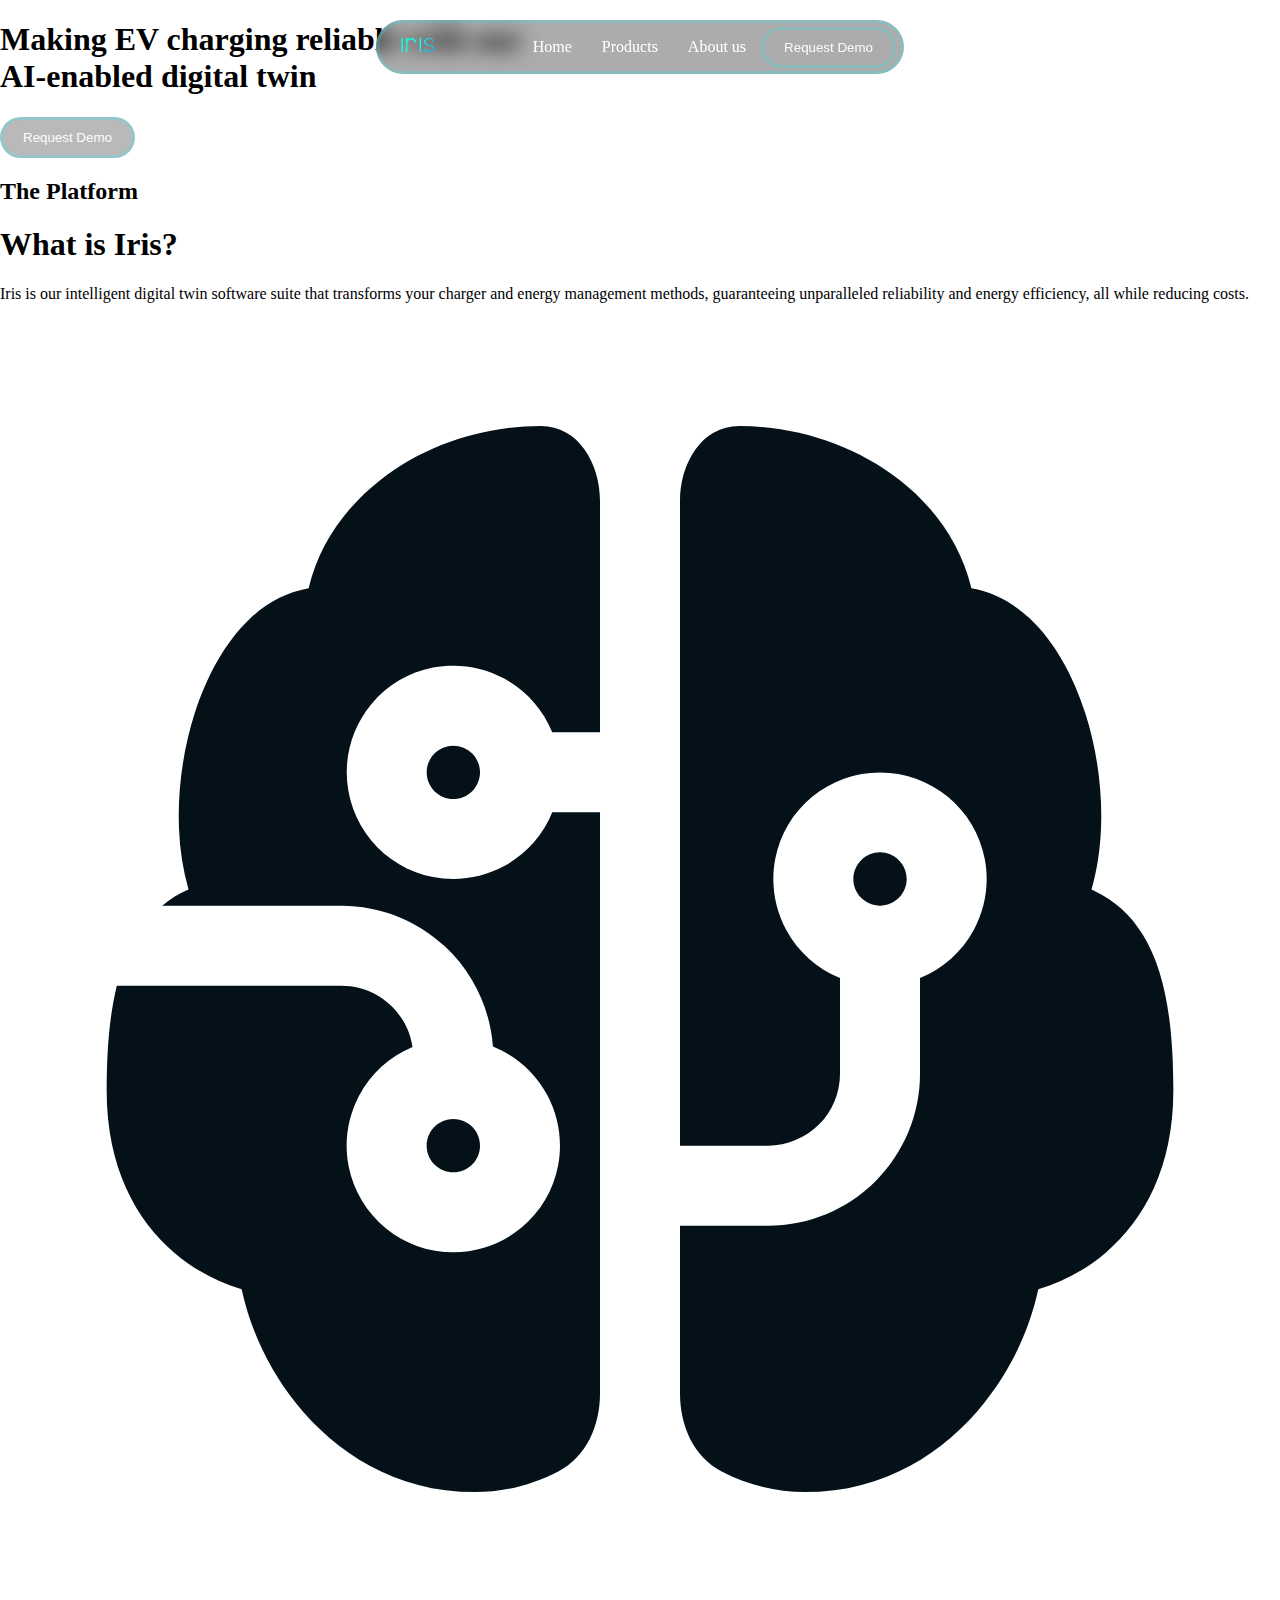
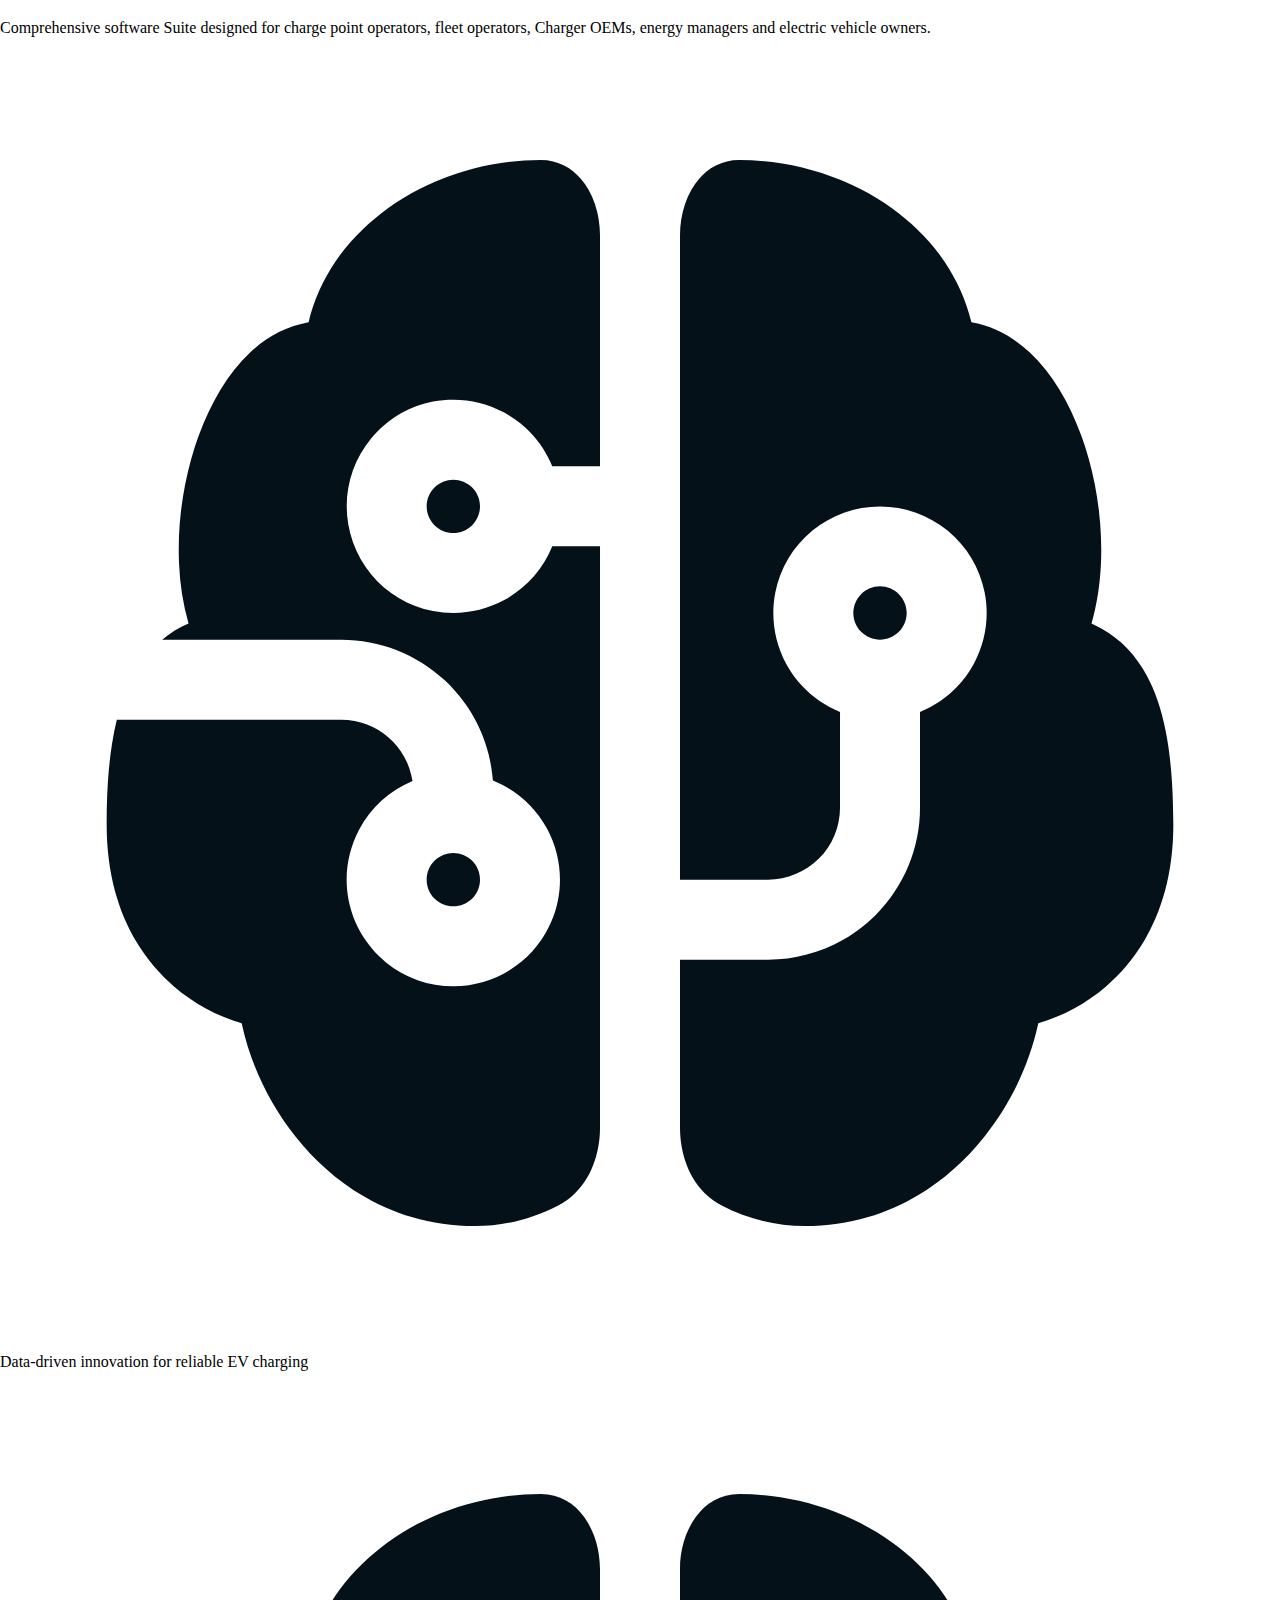
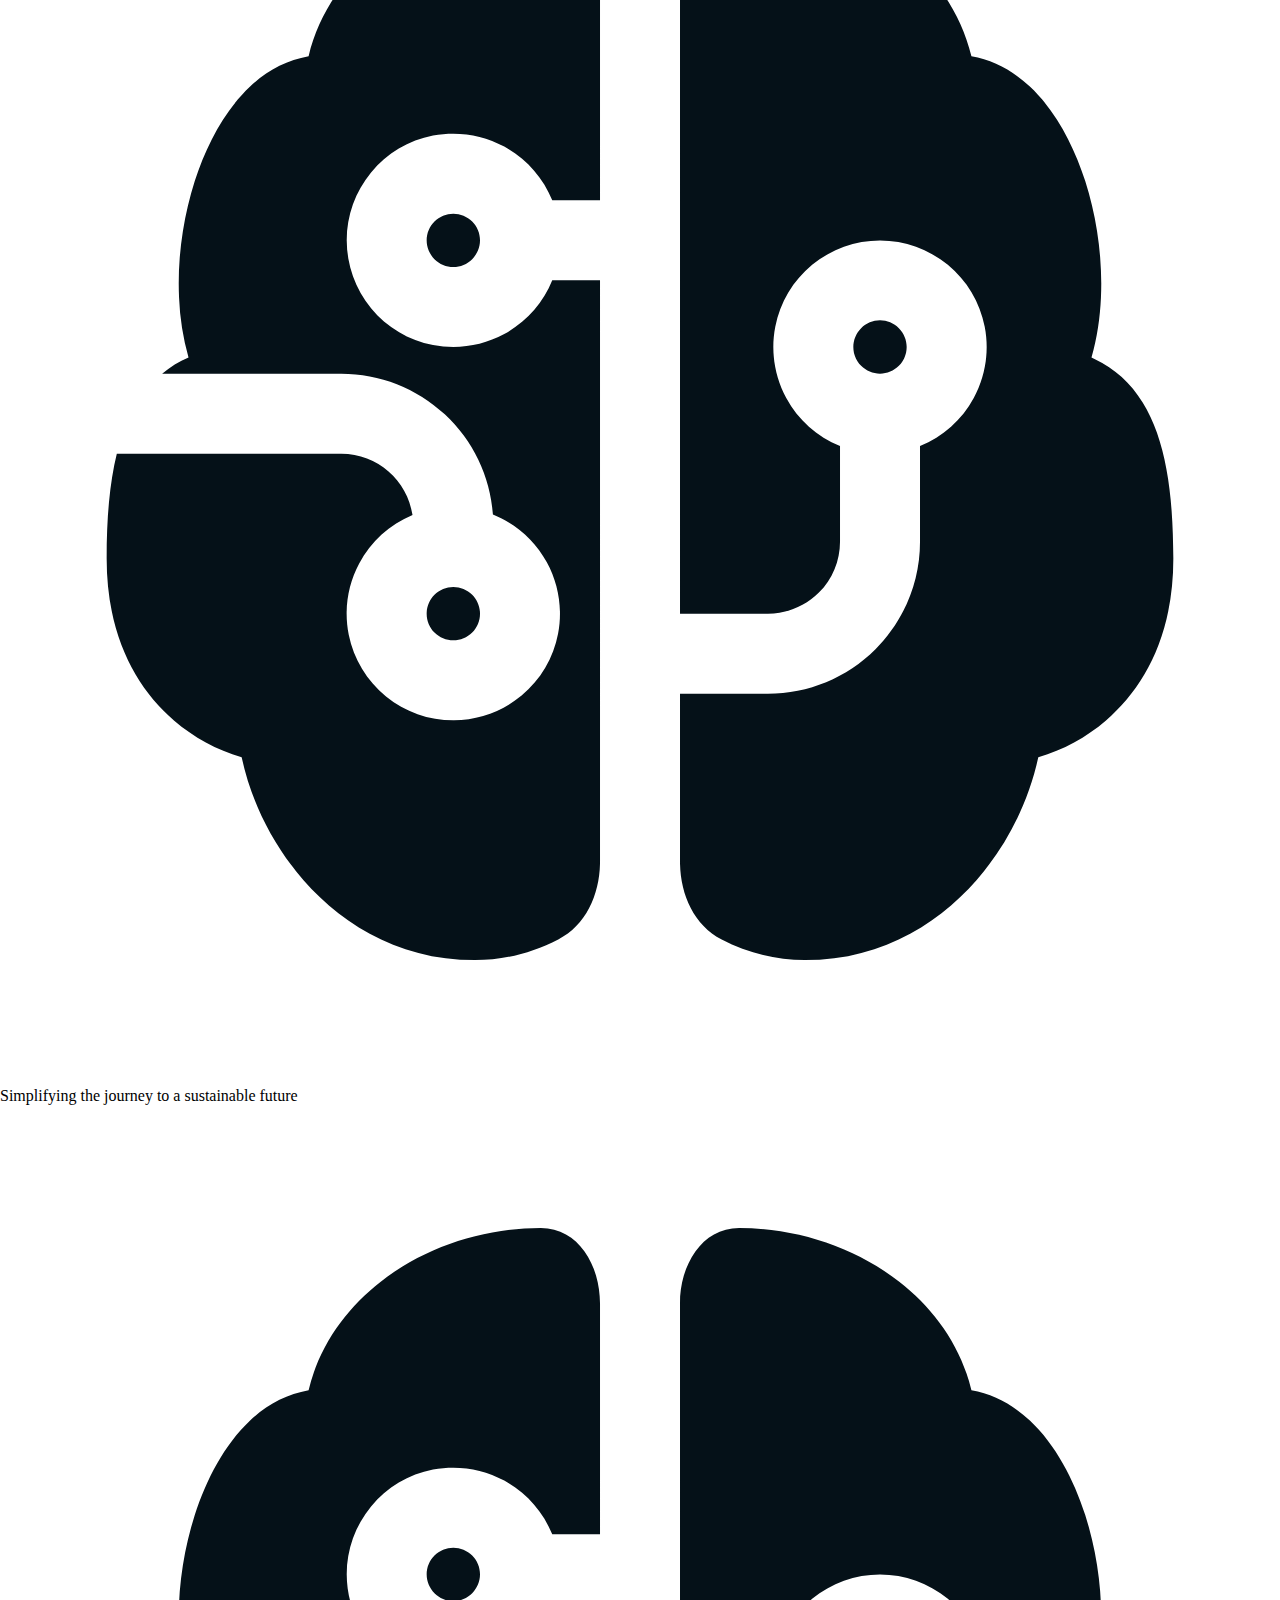
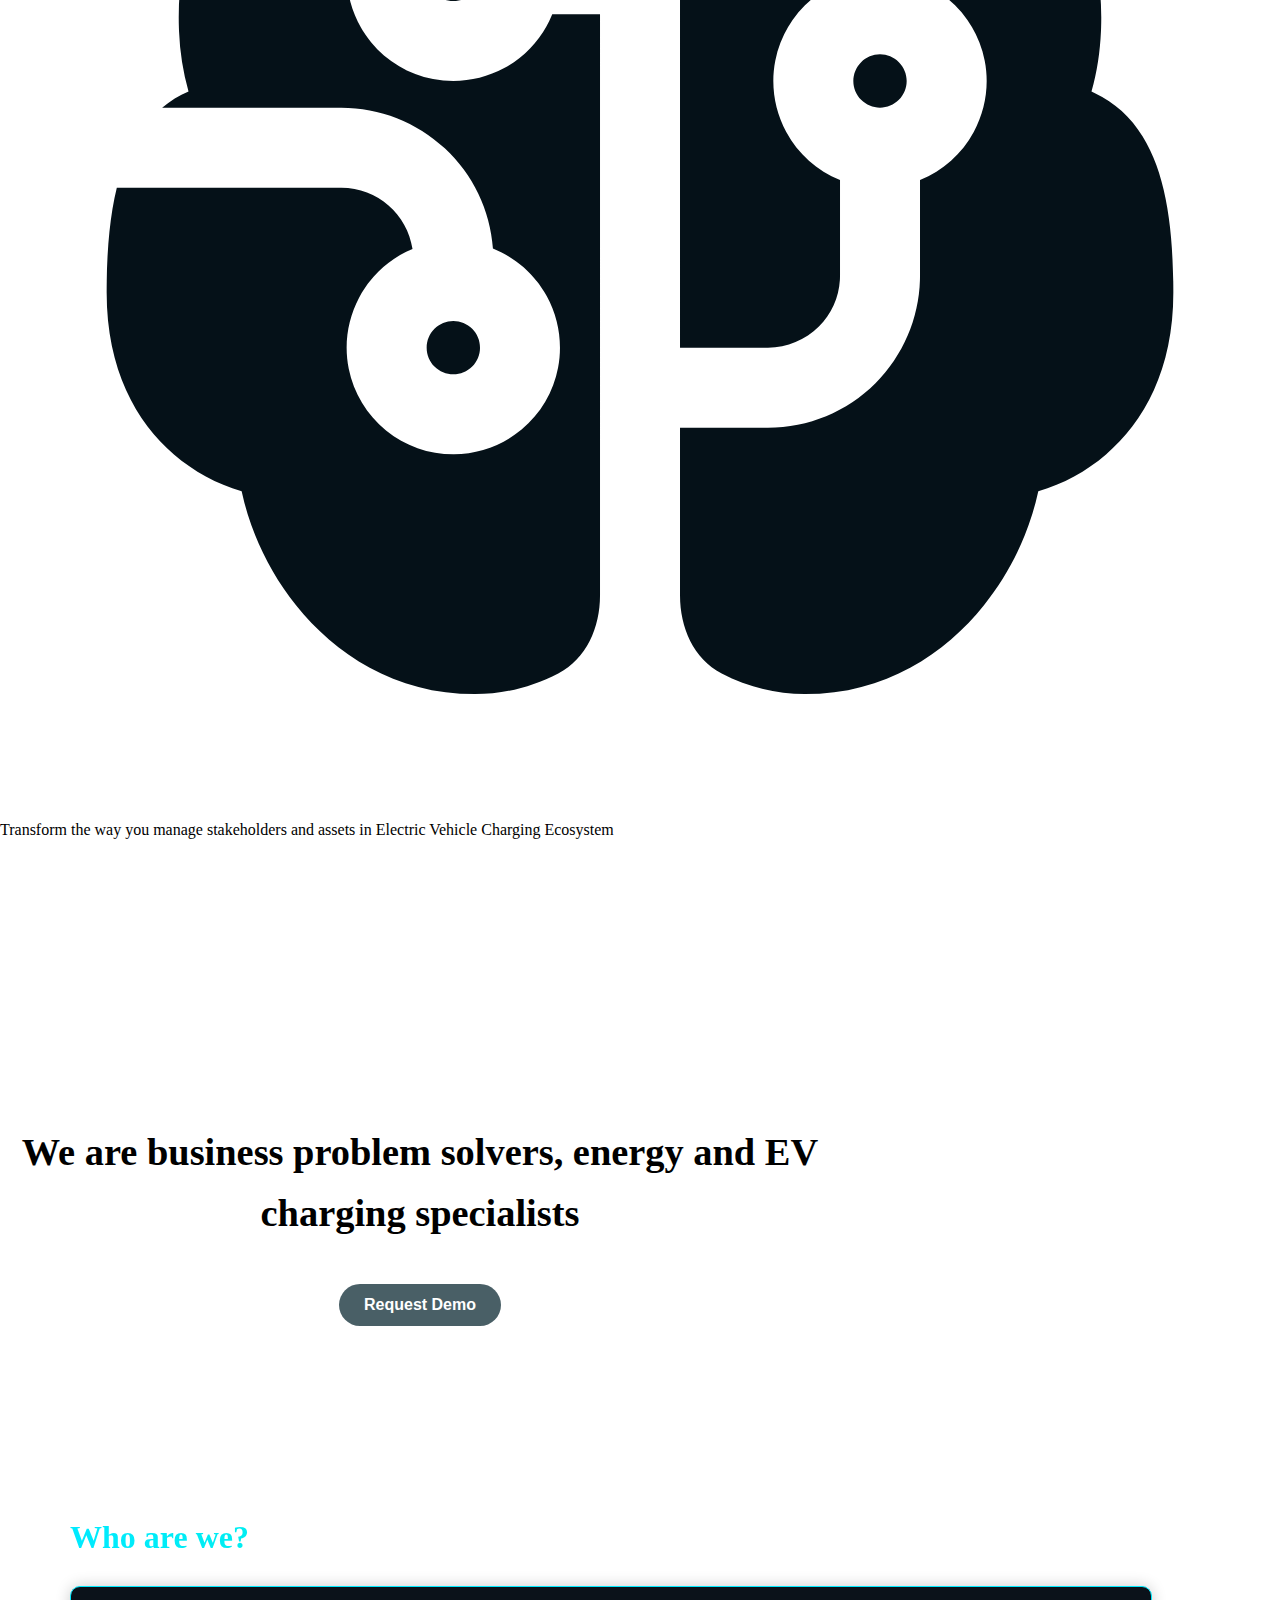
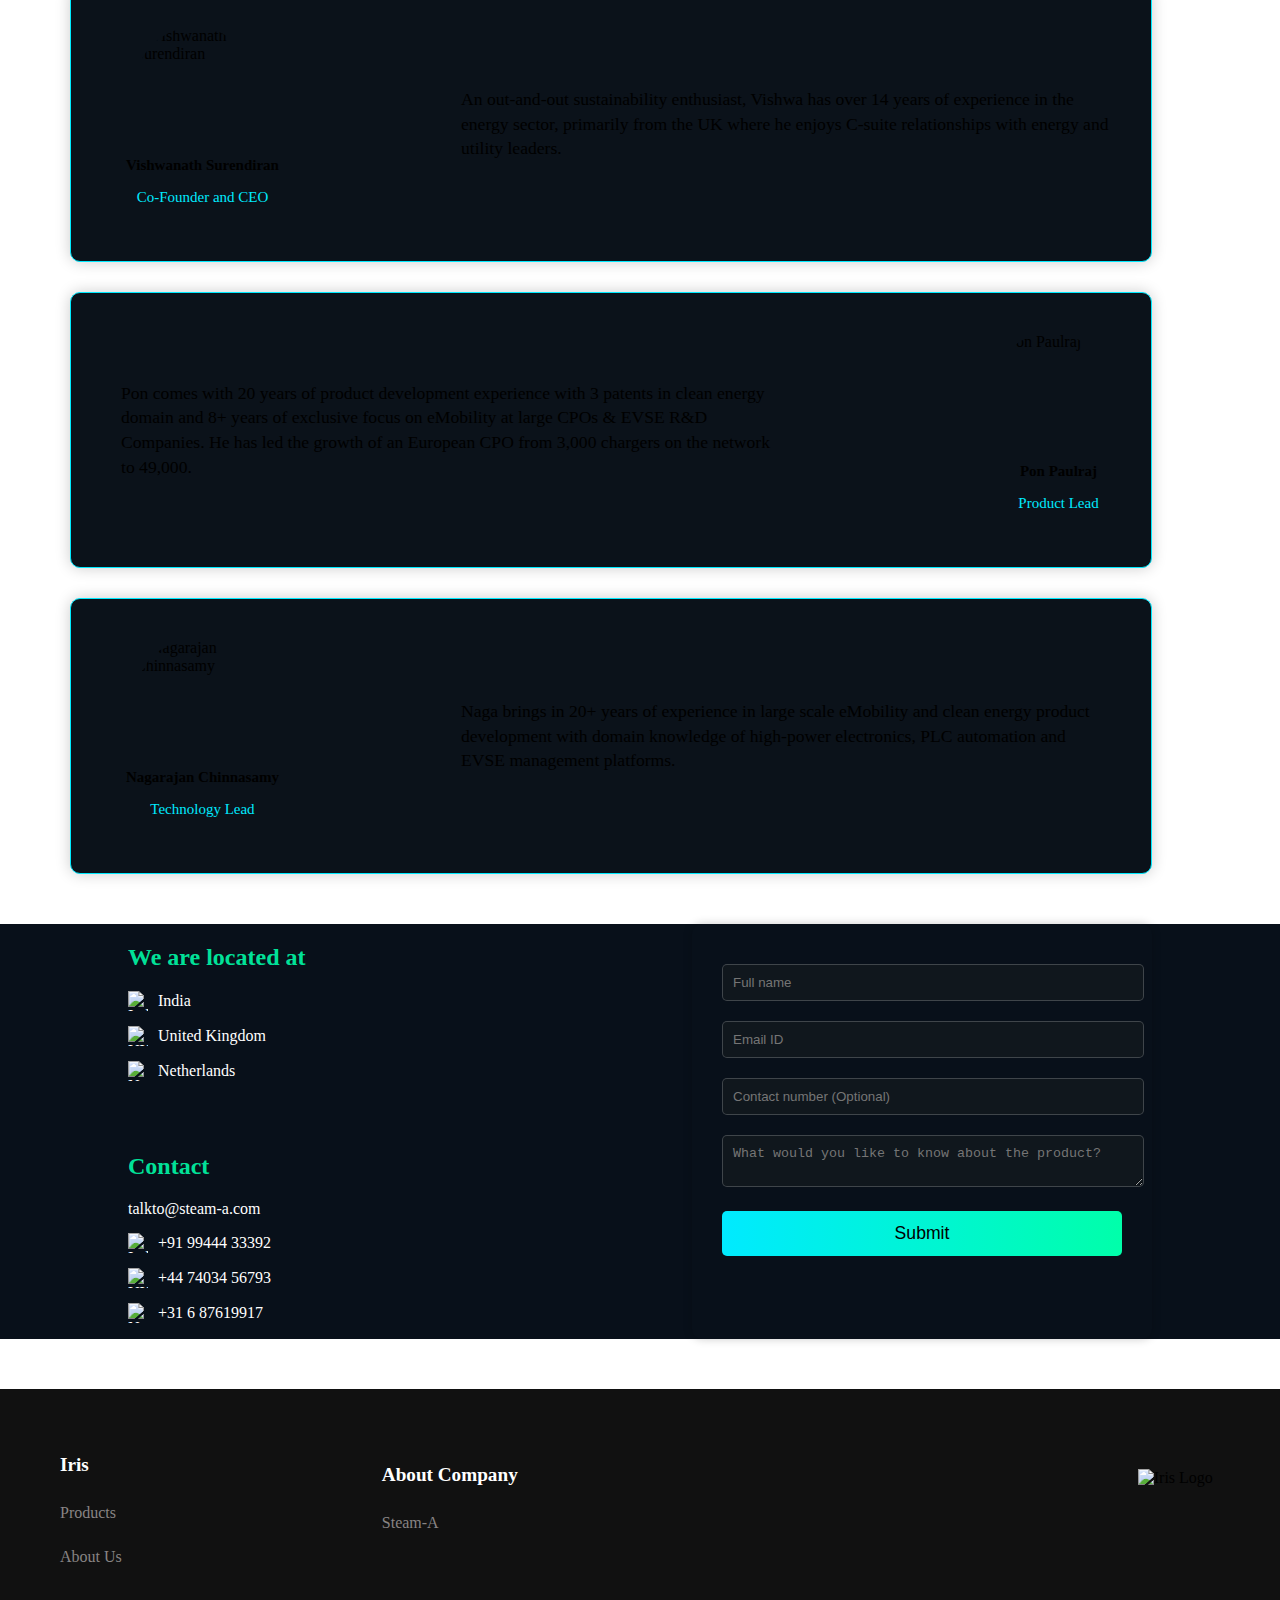
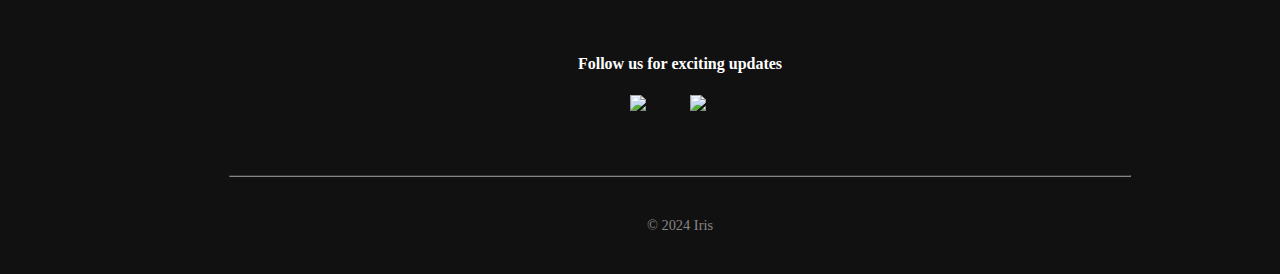
==== about.html @ 2db6ab73 "initial" ====
<!DOCTYPE html>
<html lang="en">
<head>
  <meta charset="UTF-8">
  <meta name="viewport" content="width=device-width, initial-scale=1.0">
  <title>EV Charging Specialists</title>
  <link href="https://fonts.googleapis.com/css2?family=IBM+Plex+Mono:wght@400;600&display=swap" rel="stylesheet">
  <style>
     :root {
      --primary-gradient: linear-gradient(90deg, rgb(12, 255, 210) 0%, rgb(23, 250, 255) 48.65%, rgb(0, 191, 255) 100%);
      --font-heading: "IBM Plex Mono", monospace;
      --font-body: "IBM Plex Sans", "IBM Plex Sans Placeholder", sans-serif;
      --button-gradient: linear-gradient(135deg, #0cffd2 11%, rgb(23, 250, 255) 51.35%, rgb(0, 191, 255) 100%);
      --font-line-spacing:30px;
    }
    body{
      padding: 0;
      margin: 0;
      box-sizing: border-box;
    }

    .home-container {
      
      font-family: var(--font-body);
      background-color: rgba(5,17,24,255);
    }

    .navbar {
      position: fixed;
      top: 20px;
      left: 50%;
      transform: translateX(-50%);
      display: flex;
      justify-content: space-between;
      align-items: center;
      background-color: rgba(0, 0, 0, 0.325);
      border: solid;
      border-color: rgba(2, 249, 254, 0.2);
      backdrop-filter: blur(10px);
      -webkit-backdrop-filter: blur(10px);
      padding: 2px 5px;
      border-radius: 50px;
      width: 40%;
      max-width: 1200px;
      z-index: 1000;
    }

    .navbar-left img {
      height: 30px;
      width: auto;
      padding: 5px;
    }
    .navbar-right {
      display: flex;
      align-items: center;
    }

    .navbar a {
      text-decoration: none;
      color: white;
      padding: 10px 15px;
      transition: color 0.3s ease;
    }

    .navbar a:hover {
      color: rgba(16, 181, 226, 0.7);
    }

    .dropdown {
      position: relative;
      display: inline-block;
    }

    .dropdown > a::after {
      font-size: 0.7em;
      margin-left: 5px;
    }

    .dropdown-content {
      display: none;
      position: absolute;
      background-color: rgba(255, 255, 255, 0.1);
      backdrop-filter: blur(10px);
      -webkit-backdrop-filter: blur(10px);
      min-width: 160px;
      box-shadow: 0 8px 32px 0 rgba(31, 38, 135, 0.37);
      z-index: 1;
      border-radius: 5px;
      overflow: hidden;
    }

    .dropdown:hover .dropdown-content {
      display: block;
    }

    .dropdown-content a {
      color: white;
      padding: 12px 16px;
      text-decoration: none;
      display: block;
    }

    .dropdown-content a:hover {
      background-color: rgba(255, 255, 255, 0.2);
    }

    .request-button {
    background-color: rgba(171, 171, 171, 0.836);
    color: rgb(253, 253, 253);
    border: none;
    border: solid;
    border-color: rgba(2, 249, 254, 0.2);
    padding: 10px 20px;
    border-radius: 50px;
    cursor: pointer;
    display: inline-flex;
    align-items: center;
    transition: all 0.3s ease;
    overflow: hidden;
    position: relative;
  }

  .request-button span {
    display: inline-block;
    transition: all 0.3s ease;
  }

  .request-button .icon {
    opacity: 0;
    width: 0;
    margin-left: 0;
    transition: all 0.3s ease;
  }

  .request-button:hover {
    padding-right: 20px;
    background-image: var(--button-gradient); 
    }

  .request-button:hover .icon {
    opacity: 1;
    width: 20px;
    margin-left: 10px;
  }
    
    /* Main Section */
    .container {
      text-align: center;
      padding: 20px;
      max-width: 800px;
      margin-bottom: 40px;
    }

    .heading {
      font-size: 1.2rem;
      color: rgba(255, 255, 255, 0.7);
      margin-bottom: 10px;
    }

    .main-heading {
      font-size: 2.4rem;
      font-weight: 600;
      margin-bottom: 40px;
      line-height: 1.6;
    }

    .button {
      padding: 12px 25px;
      background-color: #495f66;
      border: none;
      border-radius: 50px;
      color: #fff;
      cursor: pointer;
      font-size: 1rem;
      font-weight: 600;
      transition: background-color 0.3s ease;
    }

    .button:hover {
      background-color: #5f7a81;
    }

    /* About Us Section */
    .about-container {
      width: 100%;
      padding-left: 70px;
      max-width: 1100px;
      text-align: left;
    }

    .about-heading {
      font-size: 1rem;
      color: rgba(255, 255, 255, 0.7);
      margin-bottom: 5px;
    }

    .about-title {
      font-size: 2rem;
      background: linear-gradient(to right, #00eaff, #00ffaa);
      -webkit-background-clip: text;
      -webkit-text-fill-color: transparent;
      margin-bottom: 30px;
    }

    /* Card Layout */
    .about-card {
      display: flex;
      align-items: center;
      background-color: #0b121a;
      padding: 40px;
      border-radius: 10px;
      box-shadow: 0 0 15px rgba(0, 0, 0, 0.2);
      border: 1px solid #00eaff;
      width: 1000px;
      margin-bottom: 30px;
      transition: transform 0.3s ease, box-shadow 0.3s ease;
      justify-content: space-between;
    }

    .about-card:hover {
      transform: scale(1.05);
      box-shadow: 0 0 25px rgba(0, 0, 0, 0.4);
    }

    .about-image {
      display: flex;
      justify-content: center;
      align-items: center;
      width: 120px; /* Increased the size for better visibility */
      height: 120px;
      border-radius: 50%;
      overflow: hidden;
    }

    .about-image img {
      width: 100%;
      height: 100%;
      object-fit: cover;
    }

    .about-details {
      text-align: center;
      margin-left: 15px; /* Reduced margin to bring the text closer */
    }

    .name {
      font-size: 15px;
      font-weight: bold;
      margin-top: 10px;
    }

    .designation {
      color: #00eaff;
      font-size: 15px;
      margin-top: 0px;
    }

    /* About Description */
    .about-description {
      font-size: 1.1rem;
      line-height: 1.4;
      max-width: 650px;
      margin-left: 10px; /* Reduced margin to decrease space between image and description */
    }

    .image {
      display: flex;
      flex-direction: column;
      justify-content: center;
      align-items: center;
    }

    /* Reverse layout for second card */
    .about-card.reverse {
      flex-direction: row-reverse;
    }

    /* Contact Section */
    .contact-section {
      display: flex;
      justify-content: space-between;
      width: 100%;
      max-width: 1100px;
      margin-top: 50px;
      padding: 30px;
      border-radius: 10px;
      border: 1px solid #00eaff;
    }

    .contact-info {
      text-align: left;
      width: 40%;
    }

    .contact-info h3 {
      font-size: 1.5rem;
      margin-bottom: 20px;
    }

    .contact-info p, .contact-info ul {
      font-size: 1.2rem;
      margin-bottom: 10px;
    }

    .contact-info ul li {
      list-style: none;
      font-size: 1rem;
      margin-bottom: 10px;
    }

    .form-container {
      width: 50%;
      display: flex;
      flex-direction: column;
    }

    .form-container input,
    .form-container textarea {
      margin-bottom: 15px;
      padding: 10px;
      border-radius: 5px;
      border: none;
      width: 100%;
      color: #fff;
      font-size: 1rem;
      outline: none;
    }

    .form-container textarea {
      height: 100px;
    }

    .form-container input[type="submit"] {
      background-color: #00eaff;
      cursor: pointer;
      border: none;
      color: #000;
      padding: 10px;
      transition: background-color 0.3s ease;
    }

    .form-container input[type="submit"]:hover {
      background-color: #00ffaa;
    }


    /* Location & Contact Section */
    .location-container {
        display: flex;
        justify-content: space-between;
        width: 80%;
        margin: 50px auto;
      }
      .outer-loc{
        background-color: #08101a;
        width:100%;
      }
      .location-details {
        font-size: 1rem;
        color: rgba(0, 255, 170, 0.9);
      }
  
      .location-details ul {
        list-style: none;
        padding: 0;
      }
  
      .location-details li {
        display: flex;
        align-items: center;
        margin-bottom: 15px;
        font-size: 1rem;
      }
  
      .location-details li img {
        margin-right: 10px;
        width: 20px;
        height: 20px;
      }
  
      .contact-form {
        padding: 30px;
        border-radius: 10px;
        width: 400px;
        box-shadow: 0 0 10px rgba(0, 0, 0, 0.2);
      }
  
      .contact-form input, .contact-form textarea {
        width: 100%;
        padding: 10px;
        margin: 10px 0;
        border: 1px solid rgba(255, 255, 255, 0.2);
        border-radius: 5px;
        background-color: #10171d;
        color: #fff;
      }
  li{
    color:white;
  }
      .contact-form input[type="submit"] {
        background: linear-gradient(90deg, #00eaff, #00ffaa);
        border: none;
        color: #000;
        cursor: pointer;
        font-size: 1.1rem;
        padding: 12px;
        transition: 0.3s ease;
      }
  
      .contact-form input[type="submit"]:hover {
        opacity: 0.8;
      }
      /* General footer styling */
footer {
  background-color: #111111; /* Ensuring background color applies to the entire footer */
  padding: 40px;
  width: 100%; /* Full width of the page */
  display: flex;
  flex-direction: column;
  justify-content: center;
  align-items: center;
}

/* Styling for sections inside the footer */
.footersec {
  display: flex;
  width: 100%; /* Ensure it stretches across the full width */
  gap:200px;
}

.footer-section {
  display: flex;
  flex-direction: column;
  margin: 0 20px;

}

.footer-section h4 {
  color: #FFFFFF;
  margin-bottom: 10px;
  font-size: 1.2rem;
}
.aboutcomp h4{
  color: #FFFFFF;
  margin-bottom: 10px;
  font-size: 1.2rem;
}
.footer-section a {
  color: #888484;
  text-decoration: none;
  margin-bottom: 8px;
  transition: color 0.3s ease;
  
}
.aboutcomp a{
  color: #888484;
  text-decoration: none;
  margin-bottom: 8px;
  transition: color 0.3s ease;
}

.footer-section a:hover {
  color: #ffffff;
}
.aboutcomp a:hover{
  color: #ffffff;
}

/* Styling for social icons */
.social-icons {
  display: flex;
  justify-content: center;
  margin: 20px 0;
}

.social-icons a {
  display: flex;
  align-items: center;
  justify-content: center;
  width: 40px;
  height: 40px;
  color: #111111;
  border-radius: 8px;
  margin: 0 10px;
  text-decoration: none;
  transition: background-color 0.3s ease;
}

.social-icons a img {
  width: 40px;
  height: 40px;
}

/* Footer bottom styling */
.footer-bottom {
  text-align: center;
  margin-top: 20px;
  color: #888484;
  font-size: 0.9rem;
}

.logo img {
  width: 120px;
  margin-bottom: 10px;
  padding-top: 40px;
  padding-left:400px;
}

/* Follow us section styling */
.followus-section {
  text-align: center;
  padding-top:60px;
}

.follow {
  color: white;
}

/* HR (horizontal rule) styling */
hr {
  width: 90%;
  max-width: 900px;
  margin: 20px auto;
  border-color: #888484;
}
.aboutcomp{
  padding-left:40px;
  margin-top:10px;
}
.head{
  color:#ff9d2d;
}
  </style>
</head>
<body>

  <nav class="navbar">
    <div class="navbar-left">
      <img src="./iris-logo.svg" alt="Iris Logo">
    </div>
    <div class="navbar-right">
      <a href="./index.html">Home</a>
      <div class="dropdown">
        <a href="#">Products</a>
        <div class="dropdown-content">
          <a href="./network.html">Network</a>
          <a href="./echo.html">Echo</a>
          <a href="./sense.html">Sense</a>
        </div>
      </div>
      <a href="./about.html">About us</a>
      <button class="request-button">
        Request Demo
        <img src="./up-right-arrow.png" alt="" class="icon">
      </button>
      
    </div>
  </nav>

  <div class="hero-section">
    <div class="hero-content">
      <h1>Making EV charging reliable with our <br>AI-enabled digital twin</h1>
      <button class="request-button">
        Request Demo
        <img src="./up-right-arrow.png" alt="" class="icon">
      </button>
    </div>
  </div>

  <div class="content-section">
    <h2>The Platform</h2>
    <h1>What is Iris?</h1>
    <p>Iris is our intelligent digital twin software suite that transforms your charger and energy management methods, guaranteeing unparalleled reliability and energy efficiency, all while reducing costs.</p>
    <div class="product-container">
      <div class="product-card">
        <div class="card-icon">
          <img src="./brain.svg" alt="Icon 1">
        </div>
        <div class="card-content">
          <p>Comprehensive software Suite designed for charge point operators, fleet operators, Charger OEMs, energy managers and electric vehicle owners.</p>
        </div>
      </div>
    
      <div class="product-card">
        <div class="card-icon">
          <img src="./brain.svg" alt="Icon 2">
        </div>
        <div class="card-content">
          <p>Data-driven innovation for reliable EV charging</p>
        </div>
      </div>
    
      <div class="product-card">
        <div class="card-icon">
          <img src="./brain.svg" alt="Icon 3">
        </div>
        <div class="card-content">
          <p>Simplifying the journey to a sustainable future</p>
        </div>
      </div>
    
      <div class="product-card">
        <div class="card-icon">
          <img src="./brain.svg" alt="Icon 4">
        </div>
        <div class="card-content">
          <p>Transform the way you manage stakeholders and assets in Electric Vehicle Charging Ecosystem</p>
        </div>
      </div>
    </div>
  </div>
  <br><br><br><br><br><br><br><br><br><br>
  <div class="container">
    <p class="heading">We are not just software geeks wanting to do something in EV Space!</p>
    <h1 class="main-heading">We are business problem solvers, energy and EV charging specialists</h1>
    <button class="button">Request Demo</button>
  </div>
  <br><br><br><br>

  <!-- About Us Section -->
  <div class="about-container">
    <p class="about-heading">About Us</p>
    <h2 class="about-title">Who are we?</h2>

    <!-- First Card -->
    <div class="about-card">
      <div class="image">
        <div class="about-image">
          <img src="https://framerusercontent.com/images/FkTbkrkvMtxptv3tkzm0fXDqhSw.jpeg?scale-down-to=512" alt="Vishwanath Surendiran">
        </div>
        <div class="about-details">
          <p class="name">Vishwanath Surendiran</p>
          <p class="designation">Co-Founder and CEO</p>
        </div>
      </div>
      <div class="about-description">
        <p>An out-and-out sustainability enthusiast, Vishwa has over 14 years of experience in the energy sector, primarily from the UK where he enjoys C-suite relationships with energy and utility leaders.</p>
      </div>
    </div>

    <!-- Second Card (Image on the right) -->
    <div class="about-card reverse">
      <div class="image">
        <div class="about-image">
          <img src="https://framerusercontent.com/images/iBs68J8pOPErxPSQQA1fN9SdIw.jpeg?scale-down-to=512" alt="Pon Paulraj">
        </div>
        <div class="about-details">
          <p class="name">Pon Paulraj</p>
          <p class="designation">Product Lead</p>
        </div>
      </div>
      <div class="about-description">
        <p>Pon comes with 20 years of product development experience with 3 patents in clean energy domain and 8+ years of exclusive focus on eMobility at large CPOs & EVSE R&D Companies. He has led the growth of an European CPO from 3,000 chargers on the network to 49,000.</p>
      </div>
    </div>

    <!-- Third Card -->
    <div class="about-card">
      <div class="image">
        <div class="about-image">
          <img src="https://framerusercontent.com/images/QcHzCzPNmHnJpsH2F4hx73mbOE.jpg" alt="Nagarajan Chinnasamy">
        </div>
        <div class="about-details">
          <p class="name">Nagarajan Chinnasamy</p>
          <p class="designation">Technology Lead</p>
        </div>
      </div>
      <div class="about-description">
        <p>Naga brings in 20+ years of experience in large scale eMobility and clean energy product development with domain knowledge of high-power electronics, PLC automation and EVSE management platforms.</p>
      </div>
    </div>
  </div>

 <!-- Location & Contact Section -->
  <div class="outer-loc">
 <div class="location-container">
    <!-- Location Details -->
    <div class="location-details">
      <h2>We are located at</h2>
      <ul>
        <li><img src="https://imgs.search.brave.com/ywcbp8H7-vZYh8tin87bRtNsdAmFnwfLMhQJn3AUeeY/rs:fit:500:0:0:0/g:ce/aHR0cHM6Ly9teXF1/b3Rlc2NsdWIuY29t/L3dwLWNvbnRlbnQv/dXBsb2Fkcy8yMDE3/LzA4L0luZGlhbi1G/bGFnLmpwZw" alt="India Flag"> India</li>
        <li><img src="https://imgs.search.brave.com/aRZH2sj_HFZNlWeBc_KmQHlqyY0akUk8MSUwOhToGL0/rs:fit:500:0:0:0/g:ce/aHR0cHM6Ly90My5m/dGNkbi5uZXQvanBn/LzAwLzU1LzkzLzU0/LzM2MF9GXzU1OTM1/NDU1X0trRmt1UHg2/bUxWTFVGVFFaUkJ1/UlRhejhBM3p4VHg4/LmpwZw" alt="UK Flag"> United Kingdom</li>
        <li><img src="https://imgs.search.brave.com/6KVKUBHzYW59rDIM1pm3wGt_rIjaOPaSl5El0i7jkjQ/rs:fit:500:0:0:0/g:ce/aHR0cHM6Ly90NC5m/dGNkbi5uZXQvanBn/LzAxLzMxLzM3LzYz/LzM2MF9GXzEzMTM3/NjM5Ml9GekF3OGRK/ZU02NFBaMlBNVWJI/bzBYZVV4SloxUzlD/WS5qcGc" alt="Netherlands Flag"> Netherlands</li>
      </ul><br><br>
      <h2>Contact</h2>
      <ul>
        <li>talkto@steam-a.com</li>
        <li><img src="https://imgs.search.brave.com/ywcbp8H7-vZYh8tin87bRtNsdAmFnwfLMhQJn3AUeeY/rs:fit:500:0:0:0/g:ce/aHR0cHM6Ly9teXF1/b3Rlc2NsdWIuY29t/L3dwLWNvbnRlbnQv/dXBsb2Fkcy8yMDE3/LzA4L0luZGlhbi1G/bGFnLmpwZw" alt="India Flag"> +91 99444 33392</li>
        <li><img src="https://imgs.search.brave.com/aRZH2sj_HFZNlWeBc_KmQHlqyY0akUk8MSUwOhToGL0/rs:fit:500:0:0:0/g:ce/aHR0cHM6Ly90My5m/dGNkbi5uZXQvanBn/LzAwLzU1LzkzLzU0/LzM2MF9GXzU1OTM1/NDU1X0trRmt1UHg2/bUxWTFVGVFFaUkJ1/UlRhejhBM3p4VHg4/LmpwZw" alt="UK Flag"> +44 74034 56793</li>
        <li><img src="https://imgs.search.brave.com/6KVKUBHzYW59rDIM1pm3wGt_rIjaOPaSl5El0i7jkjQ/rs:fit:500:0:0:0/g:ce/aHR0cHM6Ly90NC5m/dGNkbi5uZXQvanBn/LzAxLzMxLzM3LzYz/LzM2MF9GXzEzMTM3/NjM5Ml9GekF3OGRK/ZU02NFBaMlBNVWJI/bzBYZVV4SloxUzlD/WS5qcGc" alt="Netherlands Flag"> +31 6 87619917</li>
      </ul>
    </div>

    <!-- Contact Form -->
    <div class="contact-form">
      <form>
        <input type="text" placeholder="Full name" required>
        <input type="email" placeholder="Email ID" required>
        <input type="tel" placeholder="Contact number (Optional)">
        <textarea placeholder="What would you like to know about the product?" required></textarea>
        <input type="submit" value="Submit">
      </form>
    </div>
    </div>
  </div>
  <footer class=footers">
    <div class="footersec">
      <div class="footer-section">
        <h4>Iris</h4><br>
        <a href="#">Products</a><br>
        <a href="#">About Us</a>
      </div>
  
      <div class="aboutcomp">
        <h4>About Company</h4><br>
        <a href="#">Steam-A</a>
      </div>
  
      <div class="footer-section logo">
        <img src="https://framerusercontent.com/images/oqiu5dLDvX6VkNsoUa85e6KfZes.png?scale-down-to=512" alt="Iris Logo">
      </div>
    </div>
  
    <div class="followus-section">
      <div class="follow">
        <h4>Follow us for exciting updates</h4>
      </div>
      <div class="social-icons">
        <a href="#"><img src="https://cdn-icons-png.flaticon.com/128/747/747562.png" alt="Instagram"></a>
        <a href="#"><img src="https://cdn-icons-png.flaticon.com/128/1384/1384171.png" alt="LinkedIn"></a>
      </div>
    </div>
  
    <hr>
  
    <div class="footer-bottom">
      © 2024 Iris
    </div>
  </footer>
</body>
</html>
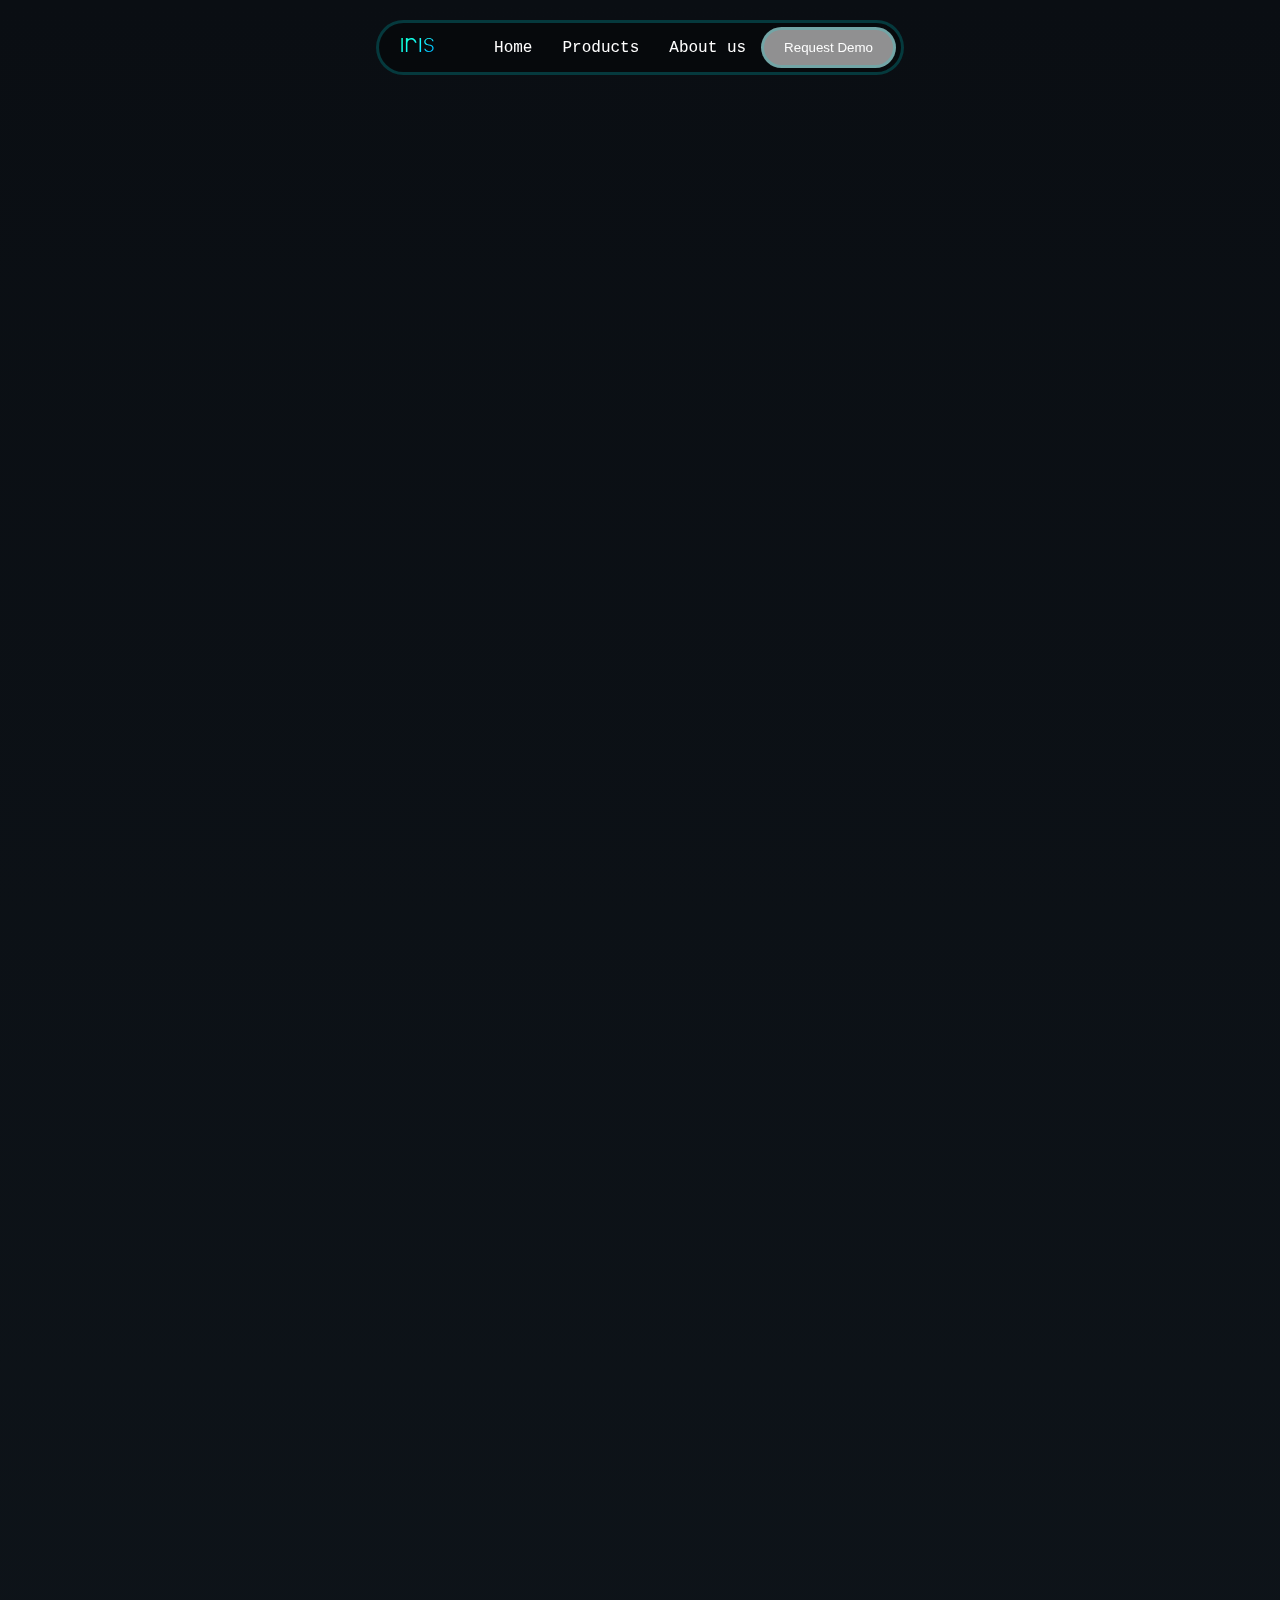
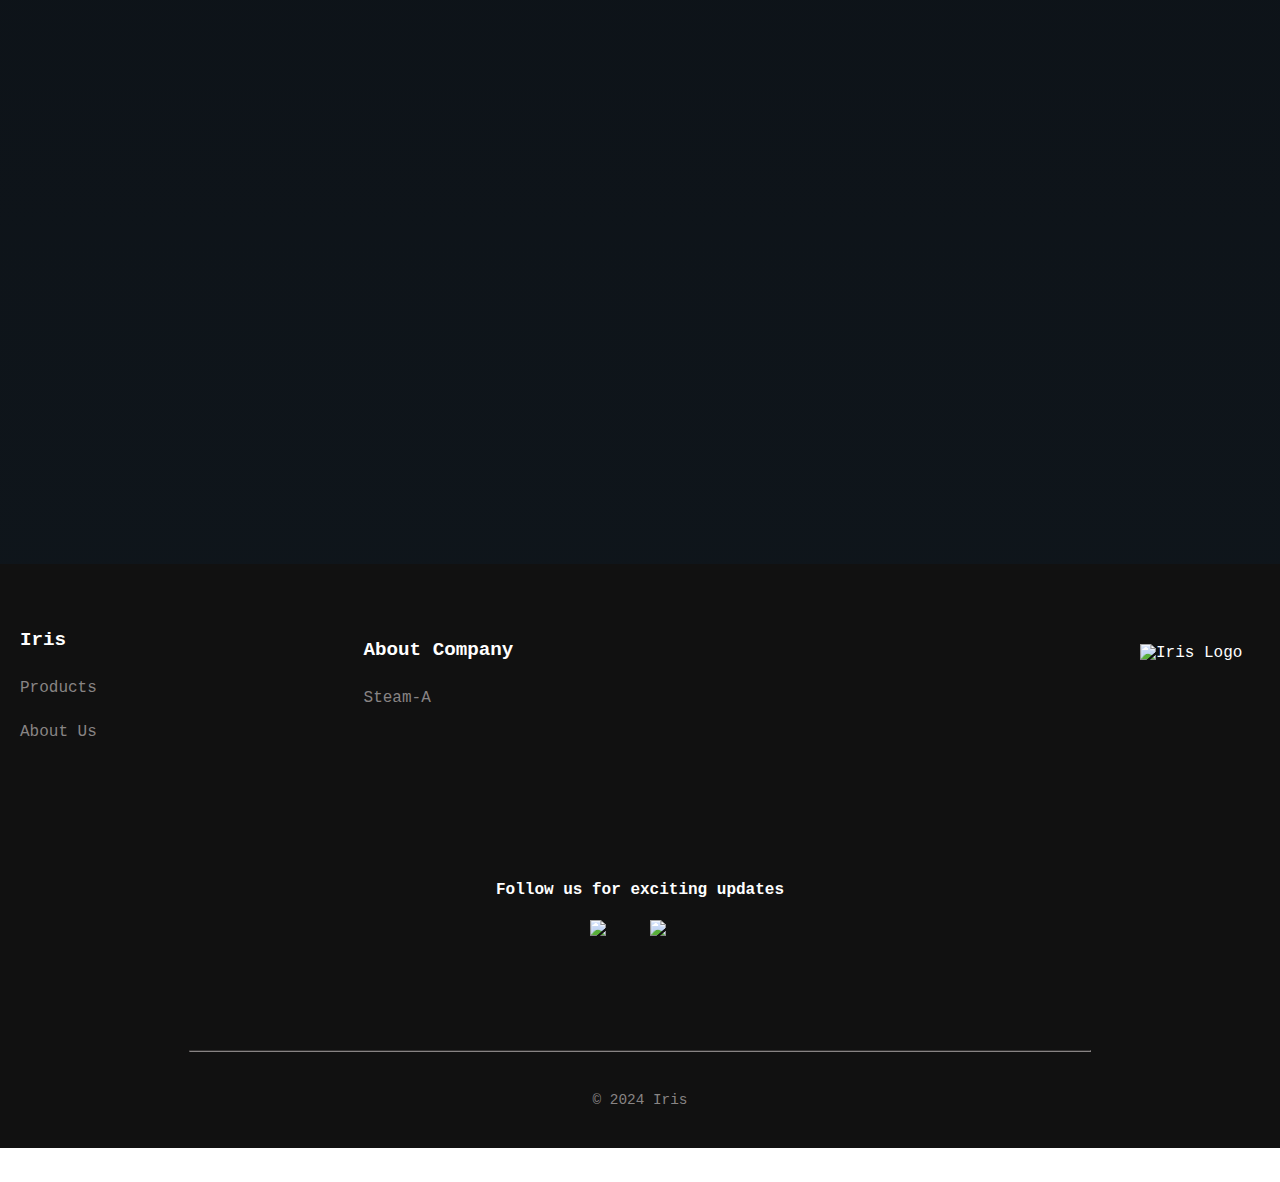
==== commit bfe7248a: "Added for the assessment" ====
--- a/about.html
+++ b/about.html
@@ -4,613 +4,37 @@
   <meta charset="UTF-8">
   <meta name="viewport" content="width=device-width, initial-scale=1.0">
   <title>EV Charging Specialists</title>
-  <link href="https://fonts.googleapis.com/css2?family=IBM+Plex+Mono:wght@400;600&display=swap" rel="stylesheet">
-  <style>
-     :root {
-      --primary-gradient: linear-gradient(90deg, rgb(12, 255, 210) 0%, rgb(23, 250, 255) 48.65%, rgb(0, 191, 255) 100%);
-      --font-heading: "IBM Plex Mono", monospace;
-      --font-body: "IBM Plex Sans", "IBM Plex Sans Placeholder", sans-serif;
-      --button-gradient: linear-gradient(135deg, #0cffd2 11%, rgb(23, 250, 255) 51.35%, rgb(0, 191, 255) 100%);
-      --font-line-spacing:30px;
-    }
-    body{
-      padding: 0;
-      margin: 0;
-      box-sizing: border-box;
-    }
-
-    .home-container {
-      
-      font-family: var(--font-body);
-      background-color: rgba(5,17,24,255);
-    }
-
-    .navbar {
-      position: fixed;
-      top: 20px;
-      left: 50%;
-      transform: translateX(-50%);
-      display: flex;
-      justify-content: space-between;
-      align-items: center;
-      background-color: rgba(0, 0, 0, 0.325);
-      border: solid;
-      border-color: rgba(2, 249, 254, 0.2);
-      backdrop-filter: blur(10px);
-      -webkit-backdrop-filter: blur(10px);
-      padding: 2px 5px;
-      border-radius: 50px;
-      width: 40%;
-      max-width: 1200px;
-      z-index: 1000;
-    }
-
-    .navbar-left img {
-      height: 30px;
-      width: auto;
-      padding: 5px;
-    }
-    .navbar-right {
-      display: flex;
-      align-items: center;
-    }
-
-    .navbar a {
-      text-decoration: none;
-      color: white;
-      padding: 10px 15px;
-      transition: color 0.3s ease;
-    }
-
-    .navbar a:hover {
-      color: rgba(16, 181, 226, 0.7);
-    }
-
-    .dropdown {
-      position: relative;
-      display: inline-block;
-    }
-
-    .dropdown > a::after {
-      font-size: 0.7em;
-      margin-left: 5px;
-    }
-
-    .dropdown-content {
-      display: none;
-      position: absolute;
-      background-color: rgba(255, 255, 255, 0.1);
-      backdrop-filter: blur(10px);
-      -webkit-backdrop-filter: blur(10px);
-      min-width: 160px;
-      box-shadow: 0 8px 32px 0 rgba(31, 38, 135, 0.37);
-      z-index: 1;
-      border-radius: 5px;
-      overflow: hidden;
-    }
-
-    .dropdown:hover .dropdown-content {
-      display: block;
-    }
-
-    .dropdown-content a {
-      color: white;
-      padding: 12px 16px;
-      text-decoration: none;
-      display: block;
-    }
-
-    .dropdown-content a:hover {
-      background-color: rgba(255, 255, 255, 0.2);
-    }
-
-    .request-button {
-    background-color: rgba(171, 171, 171, 0.836);
-    color: rgb(253, 253, 253);
-    border: none;
-    border: solid;
-    border-color: rgba(2, 249, 254, 0.2);
-    padding: 10px 20px;
-    border-radius: 50px;
-    cursor: pointer;
-    display: inline-flex;
-    align-items: center;
-    transition: all 0.3s ease;
-    overflow: hidden;
-    position: relative;
-  }
-
-  .request-button span {
-    display: inline-block;
-    transition: all 0.3s ease;
-  }
-
-  .request-button .icon {
-    opacity: 0;
-    width: 0;
-    margin-left: 0;
-    transition: all 0.3s ease;
-  }
-
-  .request-button:hover {
-    padding-right: 20px;
-    background-image: var(--button-gradient); 
-    }
-
-  .request-button:hover .icon {
-    opacity: 1;
-    width: 20px;
-    margin-left: 10px;
-  }
-    
-    /* Main Section */
-    .container {
-      text-align: center;
-      padding: 20px;
-      max-width: 800px;
-      margin-bottom: 40px;
-    }
-
-    .heading {
-      font-size: 1.2rem;
-      color: rgba(255, 255, 255, 0.7);
-      margin-bottom: 10px;
-    }
-
-    .main-heading {
-      font-size: 2.4rem;
-      font-weight: 600;
-      margin-bottom: 40px;
-      line-height: 1.6;
-    }
-
-    .button {
-      padding: 12px 25px;
-      background-color: #495f66;
-      border: none;
-      border-radius: 50px;
-      color: #fff;
-      cursor: pointer;
-      font-size: 1rem;
-      font-weight: 600;
-      transition: background-color 0.3s ease;
-    }
-
-    .button:hover {
-      background-color: #5f7a81;
-    }
-
-    /* About Us Section */
-    .about-container {
-      width: 100%;
-      padding-left: 70px;
-      max-width: 1100px;
-      text-align: left;
-    }
-
-    .about-heading {
-      font-size: 1rem;
-      color: rgba(255, 255, 255, 0.7);
-      margin-bottom: 5px;
-    }
-
-    .about-title {
-      font-size: 2rem;
-      background: linear-gradient(to right, #00eaff, #00ffaa);
-      -webkit-background-clip: text;
-      -webkit-text-fill-color: transparent;
-      margin-bottom: 30px;
-    }
-
-    /* Card Layout */
-    .about-card {
-      display: flex;
-      align-items: center;
-      background-color: #0b121a;
-      padding: 40px;
-      border-radius: 10px;
-      box-shadow: 0 0 15px rgba(0, 0, 0, 0.2);
-      border: 1px solid #00eaff;
-      width: 1000px;
-      margin-bottom: 30px;
-      transition: transform 0.3s ease, box-shadow 0.3s ease;
-      justify-content: space-between;
-    }
-
-    .about-card:hover {
-      transform: scale(1.05);
-      box-shadow: 0 0 25px rgba(0, 0, 0, 0.4);
-    }
-
-    .about-image {
-      display: flex;
-      justify-content: center;
-      align-items: center;
-      width: 120px; /* Increased the size for better visibility */
-      height: 120px;
-      border-radius: 50%;
-      overflow: hidden;
-    }
-
-    .about-image img {
-      width: 100%;
-      height: 100%;
-      object-fit: cover;
-    }
-
-    .about-details {
-      text-align: center;
-      margin-left: 15px; /* Reduced margin to bring the text closer */
-    }
-
-    .name {
-      font-size: 15px;
-      font-weight: bold;
-      margin-top: 10px;
-    }
-
-    .designation {
-      color: #00eaff;
-      font-size: 15px;
-      margin-top: 0px;
-    }
-
-    /* About Description */
-    .about-description {
-      font-size: 1.1rem;
-      line-height: 1.4;
-      max-width: 650px;
-      margin-left: 10px; /* Reduced margin to decrease space between image and description */
-    }
-
-    .image {
-      display: flex;
-      flex-direction: column;
-      justify-content: center;
-      align-items: center;
-    }
-
-    /* Reverse layout for second card */
-    .about-card.reverse {
-      flex-direction: row-reverse;
-    }
-
-    /* Contact Section */
-    .contact-section {
-      display: flex;
-      justify-content: space-between;
-      width: 100%;
-      max-width: 1100px;
-      margin-top: 50px;
-      padding: 30px;
-      border-radius: 10px;
-      border: 1px solid #00eaff;
-    }
-
-    .contact-info {
-      text-align: left;
-      width: 40%;
-    }
-
-    .contact-info h3 {
-      font-size: 1.5rem;
-      margin-bottom: 20px;
-    }
-
-    .contact-info p, .contact-info ul {
-      font-size: 1.2rem;
-      margin-bottom: 10px;
-    }
-
-    .contact-info ul li {
-      list-style: none;
-      font-size: 1rem;
-      margin-bottom: 10px;
-    }
-
-    .form-container {
-      width: 50%;
-      display: flex;
-      flex-direction: column;
-    }
-
-    .form-container input,
-    .form-container textarea {
-      margin-bottom: 15px;
-      padding: 10px;
-      border-radius: 5px;
-      border: none;
-      width: 100%;
-      color: #fff;
-      font-size: 1rem;
-      outline: none;
-    }
-
-    .form-container textarea {
-      height: 100px;
-    }
-
-    .form-container input[type="submit"] {
-      background-color: #00eaff;
-      cursor: pointer;
-      border: none;
-      color: #000;
-      padding: 10px;
-      transition: background-color 0.3s ease;
-    }
-
-    .form-container input[type="submit"]:hover {
-      background-color: #00ffaa;
-    }
-
-
-    /* Location & Contact Section */
-    .location-container {
-        display: flex;
-        justify-content: space-between;
-        width: 80%;
-        margin: 50px auto;
-      }
-      .outer-loc{
-        background-color: #08101a;
-        width:100%;
-      }
-      .location-details {
-        font-size: 1rem;
-        color: rgba(0, 255, 170, 0.9);
-      }
+  <!-- <link href="https://fonts.googleapis.com/css2?family=IBM+Plex+Mono:wght@400;600&display=swap" rel="stylesheet"> -->
+  <link rel="stylesheet" href="global.css">
+  <link rel="stylesheet" href="about.css">
+  <script src="script.js"></script>
+  <link rel="icon" href="./favicon.png" type="image/png">
   
-      .location-details ul {
-        list-style: none;
-        padding: 0;
-      }
-  
-      .location-details li {
-        display: flex;
-        align-items: center;
-        margin-bottom: 15px;
-        font-size: 1rem;
-      }
-  
-      .location-details li img {
-        margin-right: 10px;
-        width: 20px;
-        height: 20px;
-      }
-  
-      .contact-form {
-        padding: 30px;
-        border-radius: 10px;
-        width: 400px;
-        box-shadow: 0 0 10px rgba(0, 0, 0, 0.2);
-      }
-  
-      .contact-form input, .contact-form textarea {
-        width: 100%;
-        padding: 10px;
-        margin: 10px 0;
-        border: 1px solid rgba(255, 255, 255, 0.2);
-        border-radius: 5px;
-        background-color: #10171d;
-        color: #fff;
-      }
-  li{
-    color:white;
-  }
-      .contact-form input[type="submit"] {
-        background: linear-gradient(90deg, #00eaff, #00ffaa);
-        border: none;
-        color: #000;
-        cursor: pointer;
-        font-size: 1.1rem;
-        padding: 12px;
-        transition: 0.3s ease;
-      }
-  
-      .contact-form input[type="submit"]:hover {
-        opacity: 0.8;
-      }
-      /* General footer styling */
-footer {
-  background-color: #111111; /* Ensuring background color applies to the entire footer */
-  padding: 40px;
-  width: 100%; /* Full width of the page */
-  display: flex;
-  flex-direction: column;
-  justify-content: center;
-  align-items: center;
-}
-
-/* Styling for sections inside the footer */
-.footersec {
-  display: flex;
-  width: 100%; /* Ensure it stretches across the full width */
-  gap:200px;
-}
-
-.footer-section {
-  display: flex;
-  flex-direction: column;
-  margin: 0 20px;
-
-}
-
-.footer-section h4 {
-  color: #FFFFFF;
-  margin-bottom: 10px;
-  font-size: 1.2rem;
-}
-.aboutcomp h4{
-  color: #FFFFFF;
-  margin-bottom: 10px;
-  font-size: 1.2rem;
-}
-.footer-section a {
-  color: #888484;
-  text-decoration: none;
-  margin-bottom: 8px;
-  transition: color 0.3s ease;
-  
-}
-.aboutcomp a{
-  color: #888484;
-  text-decoration: none;
-  margin-bottom: 8px;
-  transition: color 0.3s ease;
-}
-
-.footer-section a:hover {
-  color: #ffffff;
-}
-.aboutcomp a:hover{
-  color: #ffffff;
-}
-
-/* Styling for social icons */
-.social-icons {
-  display: flex;
-  justify-content: center;
-  margin: 20px 0;
-}
-
-.social-icons a {
-  display: flex;
-  align-items: center;
-  justify-content: center;
-  width: 40px;
-  height: 40px;
-  color: #111111;
-  border-radius: 8px;
-  margin: 0 10px;
-  text-decoration: none;
-  transition: background-color 0.3s ease;
-}
-
-.social-icons a img {
-  width: 40px;
-  height: 40px;
-}
-
-/* Footer bottom styling */
-.footer-bottom {
-  text-align: center;
-  margin-top: 20px;
-  color: #888484;
-  font-size: 0.9rem;
-}
-
-.logo img {
-  width: 120px;
-  margin-bottom: 10px;
-  padding-top: 40px;
-  padding-left:400px;
-}
-
-/* Follow us section styling */
-.followus-section {
-  text-align: center;
-  padding-top:60px;
-}
-
-.follow {
-  color: white;
-}
-
-/* HR (horizontal rule) styling */
-hr {
-  width: 90%;
-  max-width: 900px;
-  margin: 20px auto;
-  border-color: #888484;
-}
-.aboutcomp{
-  padding-left:40px;
-  margin-top:10px;
-}
-.head{
-  color:#ff9d2d;
-}
-  </style>
 </head>
 <body>
-
   <nav class="navbar">
     <div class="navbar-left">
-      <img src="./iris-logo.svg" alt="Iris Logo">
+        <img src="./iris-logo.svg" alt="Iris Logo">
     </div>
     <div class="navbar-right">
-      <a href="./index.html">Home</a>
-      <div class="dropdown">
-        <a href="#">Products</a>
-        <div class="dropdown-content">
-          <a href="./network.html">Network</a>
-          <a href="./echo.html">Echo</a>
-          <a href="./sense.html">Sense</a>
+        <a href="./index.html">Home</a>
+        <div class="dropdown">
+            <a href="#">Products</a>
+            <div class="dropdown-content">
+                <a href="./network.html">Network</a>
+                <a href="./echo.html">Echo</a>
+                <a href="./sense.html">Sense</a>
+            </div>
         </div>
-      </div>
-      <a href="./about.html">About us</a>
-      <button class="request-button">
-        Request Demo
-        <img src="./up-right-arrow.png" alt="" class="icon">
-      </button>
-      
+        <a href="./about.html">About us</a>
+        <button class="request-button">
+            Request Demo
+            <img src="./up-right-arrow.png" alt="" class="icon">
+        </button>
     </div>
-  </nav>
-
-  <div class="hero-section">
-    <div class="hero-content">
-      <h1>Making EV charging reliable with our <br>AI-enabled digital twin</h1>
-      <button class="request-button">
-        Request Demo
-        <img src="./up-right-arrow.png" alt="" class="icon">
-      </button>
-    </div>
-  </div>
-
-  <div class="content-section">
-    <h2>The Platform</h2>
-    <h1>What is Iris?</h1>
-    <p>Iris is our intelligent digital twin software suite that transforms your charger and energy management methods, guaranteeing unparalleled reliability and energy efficiency, all while reducing costs.</p>
-    <div class="product-container">
-      <div class="product-card">
-        <div class="card-icon">
-          <img src="./brain.svg" alt="Icon 1">
-        </div>
-        <div class="card-content">
-          <p>Comprehensive software Suite designed for charge point operators, fleet operators, Charger OEMs, energy managers and electric vehicle owners.</p>
-        </div>
-      </div>
-    
-      <div class="product-card">
-        <div class="card-icon">
-          <img src="./brain.svg" alt="Icon 2">
-        </div>
-        <div class="card-content">
-          <p>Data-driven innovation for reliable EV charging</p>
-        </div>
-      </div>
-    
-      <div class="product-card">
-        <div class="card-icon">
-          <img src="./brain.svg" alt="Icon 3">
-        </div>
-        <div class="card-content">
-          <p>Simplifying the journey to a sustainable future</p>
-        </div>
-      </div>
-    
-      <div class="product-card">
-        <div class="card-icon">
-          <img src="./brain.svg" alt="Icon 4">
-        </div>
-        <div class="card-content">
-          <p>Transform the way you manage stakeholders and assets in Electric Vehicle Charging Ecosystem</p>
-        </div>
-      </div>
-    </div>
-  </div>
+</nav>
   <br><br><br><br><br><br><br><br><br><br>
-  <div class="container">
+  <div class="container grow-on-scroll">
     <p class="heading">We are not just software geeks wanting to do something in EV Space!</p>
     <h1 class="main-heading">We are business problem solvers, energy and EV charging specialists</h1>
     <button class="button">Request Demo</button>
@@ -618,12 +42,12 @@
   <br><br><br><br>
 
   <!-- About Us Section -->
-  <div class="about-container">
+  <div class="about-container grow-on-scroll">
     <p class="about-heading">About Us</p>
     <h2 class="about-title">Who are we?</h2>
 
     <!-- First Card -->
-    <div class="about-card">
+    <div class="about-card grow-on-scroll">
       <div class="image">
         <div class="about-image">
           <img src="https://framerusercontent.com/images/FkTbkrkvMtxptv3tkzm0fXDqhSw.jpeg?scale-down-to=512" alt="Vishwanath Surendiran">
@@ -639,7 +63,7 @@
     </div>
 
     <!-- Second Card (Image on the right) -->
-    <div class="about-card reverse">
+    <div class="about-card reverse grow-on-scroll">
       <div class="image">
         <div class="about-image">
           <img src="https://framerusercontent.com/images/iBs68J8pOPErxPSQQA1fN9SdIw.jpeg?scale-down-to=512" alt="Pon Paulraj">
@@ -655,7 +79,7 @@
     </div>
 
     <!-- Third Card -->
-    <div class="about-card">
+    <div class="about-card grow-on-scroll">
       <div class="image">
         <div class="about-image">
           <img src="https://framerusercontent.com/images/QcHzCzPNmHnJpsH2F4hx73mbOE.jpg" alt="Nagarajan Chinnasamy">
@@ -672,7 +96,7 @@
   </div>
 
  <!-- Location & Contact Section -->
-  <div class="outer-loc">
+  <div class="outer-loc grow-on-scroll">
  <div class="location-container">
     <!-- Location Details -->
     <div class="location-details">
@@ -737,5 +161,6 @@
       © 2024 Iris
     </div>
   </footer>
+
 </body>
 </html>
--- a/global.css
+++ b/global.css
@@ -0,0 +1,333 @@
+:root {
+    --primary-gradient: linear-gradient(90deg, rgb(12, 255, 210) 0%, rgb(23, 250, 255) 48.65%, rgb(0, 191, 255) 100%);
+    --font-heading: "IBM Plex Mono", monospace;
+    --font-body: "IBM Plex Sans", "IBM Plex Sans Placeholder", sans-serif;
+    --button-gradient: linear-gradient(135deg, #0cffd2 11%, rgb(23, 250, 255) 51.35%, rgb(0, 191, 255) 100%);
+    --font-line-spacing:30px;
+  }
+  .grow-on-scroll {
+    opacity: 0;
+    transform: scale(0.8);
+    transition: opacity 0.5s ease-out, transform 0.5s ease-out;
+}
+.grow-on-scroll.is-visible {
+    opacity: 1;
+    transform: scale(1);
+}
+  body{
+    padding: 0;
+    margin: 0;
+    box-sizing: border-box;
+    background-color: #10171d;
+  }
+  .navbar {
+    position: fixed;
+    top: 20px;
+    left: 50%;
+    transform: translateX(-50%);
+    display: flex;
+    justify-content: space-between;
+    align-items: center;
+    background-color: rgba(0, 0, 0, 0.325);
+    border: solid;
+    border-color: rgba(2, 249, 254, 0.2);
+    backdrop-filter: blur(10px);
+    -webkit-backdrop-filter: blur(10px);
+    padding: 2px 5px;
+    border-radius: 50px;
+    width: 40%;
+    max-width: 1200px;
+    z-index: 1000;
+  }
+  
+  .navbar-left img {
+    height: 30px;
+    width: auto;
+    padding: 5px;
+  }
+  
+  .navbar-right {
+    display: flex;
+    align-items: center;
+  }
+  
+  .navbar a {
+    text-decoration: none;
+    color: white;
+    padding: 10px 15px;
+    transition: color 0.3s ease;
+  }
+  
+  .navbar a:hover {
+    color: rgba(16, 181, 226, 0.7);
+  }
+  
+  .dropdown {
+    position: relative;
+    display: inline-block;
+  }
+  
+  .dropdown > a::after {
+    font-size: 0.7em;
+    margin-left: 5px;
+  }
+  
+  .dropdown-content {
+    display: none;
+    position: absolute;
+    background-color: rgba(255, 255, 255, 0.1);
+    backdrop-filter: blur(10px);
+    -webkit-backdrop-filter: blur(10px);
+    min-width: 160px;
+    box-shadow: 0 8px 32px 0 rgba(31, 38, 135, 0.37);
+    z-index: 1;
+    border-radius: 5px;
+    overflow: hidden;
+  }
+  
+  .dropdown:hover .dropdown-content {
+    display: block;
+  }
+  
+  .dropdown-content a {
+    color: white;
+    padding: 12px 16px;
+    text-decoration: none;
+    display: block;
+  }
+  
+  .dropdown-content a:hover {
+    background-color: rgba(255, 255, 255, 0.2);
+  }
+  
+  .request-button {
+    background-color: rgba(171, 171, 171, 0.836);
+    color: rgb(253, 253, 253);
+    border: none;
+    border: solid;
+    border-color: rgba(2, 249, 254, 0.2);
+    padding: 10px 20px;
+    border-radius: 50px;
+    cursor: pointer;
+    display: inline-flex;
+    align-items: center;
+    transition: all 0.3s ease;
+    overflow: hidden;
+    position: relative;
+  }
+  
+  .request-button span {
+    display: inline-block;
+    transition: all 0.3s ease;
+  }
+  
+  .request-button .icon {
+    opacity: 0;
+    width: 0;
+    margin-left: 0;
+    transition: all 0.3s ease;
+  }
+  
+  .request-button:hover {
+    padding-right: 20px;
+    background-image: var(--button-gradient);
+  }
+  
+  .request-button:hover .icon {
+    opacity: 1;
+    width: 20px;
+    margin-left: 10px;
+  }
+  
+  /* Responsive styles */
+  @media (max-width: 1200px) {
+    .navbar {
+      width: 50%;
+    }
+  }
+  
+  @media (max-width: 992px) {
+    .navbar {
+      width: 60%;
+    }
+  
+    .navbar a {
+      padding: 8px 12px;
+    }
+  }
+  
+  @media (max-width: 768px) {
+    .navbar {
+      flex-direction: column;
+      align-items: center;
+      width: 80%;
+      top: 10px;
+    }
+  
+    .navbar-left img {
+      height: 25px;
+    }
+  
+    .navbar-right {
+      flex-direction: column;
+    }
+  
+    .navbar a {
+      padding: 5px 10px;
+    }
+  
+    .request-button {
+      padding: 8px 16px;
+    }
+  }
+  
+  @media (max-width: 576px) {
+    .navbar {
+      width: 90%;
+    }
+  
+    .request-button {
+      padding: 6px 12px;
+    }
+  }
+  
+  
+  .footer-container {
+    background-color: #111;
+    padding: 20px;
+  }
+  
+  footer {
+    background-color: #111111;
+    padding: 40px;
+    display: flex;
+    justify-content: space-between;
+    align-items: center;
+    flex-wrap: wrap;
+  }
+  
+  .footersec {
+    display: flex;
+    justify-content: space-between;
+    gap: 250px;
+  }
+  
+  .footer-section {
+    display: flex;
+    flex-direction: column;
+    margin: 0 20px;
+  }
+  
+  .footer-section h4 {
+    color: #FFFFFF;
+    margin-bottom: 10px;
+    font-size: 1.2rem;
+  }
+  
+  .footer-section a {
+    color: #888484;
+    text-decoration: none;
+    margin-bottom: 8px;
+    transition: color 0.3s ease;
+  }
+  
+  .footer-section a:hover {
+    color: #ffffff;
+  }
+  
+  .social-icons {
+    display: flex;
+    justify-content: center;
+    margin: 20px 0;
+  }
+  
+  .social-icons a {
+    display: flex;
+    align-items: center;
+    justify-content: center;
+    width: 40px;
+    height: 40px;
+    color: #111111;
+    border-radius: 8px;
+    margin: 0 10px;
+    text-decoration: none;
+    transition: background-color 0.3s ease;
+  }
+  
+  .social-icons a img {
+    width: 40px;
+    height: 40px;
+  }
+  
+  .footer-bottom {
+    text-align: center;
+    margin-top: 20px;
+    color: #888484;
+    font-size: 0.5rem;
+  }
+  
+  .logo img {
+    width: 120px;
+    margin-bottom: 10px;
+    padding-top: 40px;
+  }
+  
+  .followus-section {
+    text-align: center;
+    color: azure;
+    margin: 50px 0;
+  }
+  
+  hr {
+    width: 900px;
+    margin: 20px auto;
+    border-color: #888484;
+  }
+  
+  /* Responsive Design */
+  @media screen and (max-width: 768px) {
+    footer {
+      flex-direction: column;
+      align-items: center;
+      text-align: center;
+    }
+  
+    .footersec {
+      flex-direction: column;
+      gap: 20px;
+    }
+  
+    .footer-section {
+      margin: 10px 0;
+    }
+  
+    .logo img {
+      width: 100px;
+    }
+  
+    hr {
+      width: 100%;
+    }
+  }
+  
+  @media screen and (max-width: 480px) {
+    footer {
+      padding: 20px;
+    }
+  
+    .footer-section h4 {
+      font-size: 1rem;
+    }
+  
+    .footer-bottom {
+      font-size: 0.7rem;
+    }
+  
+    .logo img {
+      width: 80px;
+    }
+  
+    hr {
+      width: 100%;
+    }
+  }--- a/about.css
+++ b/about.css
@@ -0,0 +1,424 @@
+
+    body {
+      margin: 0;
+      font-family: 'IBM Plex Mono', monospace;
+      background: linear-gradient(180deg, #0A0E13, #10171D);
+      color: #fff;
+      display: flex;
+      justify-content: center;
+      align-items: center;
+      flex-direction: column;
+      overflow-x: hidden;
+    }
+
+    /* Main Section */
+    .container {
+      text-align: center;
+      padding: 20px;
+      max-width: 800px;
+      margin-bottom: 40px;
+    }
+
+    .heading {
+      font-size: 1.2rem;
+      color: rgba(255, 255, 255, 0.7);
+      margin-bottom: 10px;
+    }
+
+    .main-heading {
+      font-size: 2.4rem;
+      font-weight: 600;
+      margin-bottom: 40px;
+      line-height: 1.6;
+    }
+
+    .button {
+      padding: 12px 25px;
+      background-color: #495f66;
+      border: none;
+      border-radius: 50px;
+      color: #fff;
+      cursor: pointer;
+      font-size: 1rem;
+      font-weight: 600;
+      transition: background-color 0.3s ease;
+    }
+
+    .button:hover {
+      background-color: #5f7a81;
+    }
+
+    /* About Us Section */
+    .about-container {
+      width: 100%;
+      padding-left: 70px;
+      max-width: 1100px;
+      text-align: left;
+    }
+
+    .about-heading {
+      font-size: 1rem;
+      color: rgba(255, 255, 255, 0.7);
+      margin-bottom: 5px;
+    }
+
+    .about-title {
+      font-size: 2rem;
+      background: linear-gradient(to right, #00eaff, #00ffaa);
+      -webkit-background-clip: text;
+      -webkit-text-fill-color: transparent;
+      margin-bottom: 30px;
+    }
+
+    /* Card Layout */
+    .about-card {
+      display: flex;
+      align-items: center;
+      background-color: #0b121a;
+      padding: 40px;
+      border-radius: 10px;
+      box-shadow: 0 0 15px rgba(0, 0, 0, 0.2);
+      border: 1px solid #00eaff;
+      width: 1000px;
+      margin-bottom: 30px;
+      transition: transform 0.3s ease, box-shadow 0.3s ease;
+      justify-content: space-between;
+    }
+
+    .about-card:hover {
+      transform: scale(1.05);
+      box-shadow: 0 0 25px rgba(0, 0, 0, 0.4);
+    }
+
+    .about-image {
+      display: flex;
+      justify-content: center;
+      align-items: center;
+      width: 120px; /* Increased the size for better visibility */
+      height: 120px;
+      border-radius: 50%;
+      overflow: hidden;
+    }
+
+    .about-image img {
+      width: 100%;
+      height: 100%;
+      object-fit: cover;
+    }
+
+    .about-details {
+      text-align: center;
+      margin-left: 15px; /* Reduced margin to bring the text closer */
+    }
+
+    .name {
+      font-size: 15px;
+      font-weight: bold;
+      margin-top: 10px;
+    }
+
+    .designation {
+      color: #00eaff;
+      font-size: 15px;
+      margin-top: 0px;
+    }
+
+    /* About Description */
+    .about-description {
+      font-size: 1.1rem;
+      line-height: 1.4;
+      max-width: 650px;
+      margin-left: 10px; /* Reduced margin to decrease space between image and description */
+    }
+
+    .image {
+      display: flex;
+      flex-direction: column;
+      justify-content: center;
+      align-items: center;
+    }
+
+    /* Reverse layout for second card */
+    .about-card.reverse {
+      flex-direction: row-reverse;
+    }
+
+    /* Contact Section */
+    .contact-section {
+      display: flex;
+      justify-content: space-between;
+      width: 100%;
+      max-width: 1100px;
+      margin-top: 50px;
+      padding: 30px;
+      border-radius: 10px;
+      border: 1px solid #00eaff;
+    }
+
+    .contact-info {
+      text-align: left;
+      width: 40%;
+    }
+
+    .contact-info h3 {
+      font-size: 1.5rem;
+      margin-bottom: 20px;
+    }
+
+    .contact-info p, .contact-info ul {
+      font-size: 1.2rem;
+      margin-bottom: 10px;
+    }
+
+    .contact-info ul li {
+      list-style: none;
+      font-size: 1rem;
+      margin-bottom: 10px;
+    }
+
+    .form-container {
+      width: 50%;
+      display: flex;
+      flex-direction: column;
+    }
+
+    .form-container input,
+    .form-container textarea {
+      margin-bottom: 15px;
+      padding: 10px;
+      border-radius: 5px;
+      border: none;
+      width: 100%;
+      color: #fff;
+      font-size: 1rem;
+      outline: none;
+    }
+
+    .form-container textarea {
+      height: 100px;
+    }
+
+    .form-container input[type="submit"] {
+      background-color: #00eaff;
+      cursor: pointer;
+      border: none;
+      color: #000;
+      padding: 10px;
+      transition: background-color 0.3s ease;
+    }
+
+    .form-container input[type="submit"]:hover {
+      background-color: #00ffaa;
+    }
+
+
+    /* Location & Contact Section */
+    .location-container {
+        display: flex;
+        justify-content: space-between;
+        width: 80%;
+        margin: 50px auto;
+      }
+      .outer-loc{
+        background-color: #08101a;
+        width:100%;
+      }
+      .location-details {
+        font-size: 1rem;
+        color: rgba(0, 255, 170, 0.9);
+      }
+  
+      .location-details ul {
+        list-style: none;
+        padding: 0;
+      }
+  
+      .location-details li {
+        display: flex;
+        align-items: center;
+        margin-bottom: 15px;
+        font-size: 1rem;
+      }
+  
+      .location-details li img {
+        margin-right: 10px;
+        width: 20px;
+        height: 20px;
+      }
+  
+      .contact-form {
+        padding: 30px;
+        border-radius: 10px;
+        width: 400px;
+        box-shadow: 0 0 10px rgba(0, 0, 0, 0.2);
+      }
+  
+      .contact-form input, .contact-form textarea {
+        width: 100%;
+        padding: 10px;
+        margin: 10px 0;
+        border: 1px solid rgba(255, 255, 255, 0.2);
+        border-radius: 5px;
+        background-color: #10171d;
+        color: #fff;
+      }
+  li{
+    color:white;
+  }
+      .contact-form input[type="submit"] {
+        background: linear-gradient(90deg, #00eaff, #00ffaa);
+        border: none;
+        color: #000;
+        cursor: pointer;
+        font-size: 1.1rem;
+        padding: 12px;
+        transition: 0.3s ease;
+      }
+  
+      .contact-form input[type="submit"]:hover {
+        opacity: 0.8;
+      }
+      /* General footer styling */
+footer {
+  background-color: #111111; /* Ensuring background color applies to the entire footer */
+  padding: 40px;
+  width: 100%; /* Full width of the page */
+  display: flex;
+  flex-direction: column;
+  justify-content: center;
+  align-items: center;
+}
+
+/* Styling for sections inside the footer */
+.footersec {
+  display: flex;
+  width: 100%; /* Ensure it stretches across the full width */
+  gap:200px;
+}
+
+.footer-section {
+  display: flex;
+  flex-direction: column;
+  margin: 0 20px;
+
+}
+
+.footer-section h4 {
+  color: #FFFFFF;
+  margin-bottom: 10px;
+  font-size: 1.2rem;
+}
+.aboutcomp h4{
+  color: #FFFFFF;
+  margin-bottom: 10px;
+  font-size: 1.2rem;
+}
+.footer-section a {
+  color: #888484;
+  text-decoration: none;
+  margin-bottom: 8px;
+  transition: color 0.3s ease;
+  
+}
+.aboutcomp a{
+  color: #888484;
+  text-decoration: none;
+  margin-bottom: 8px;
+  transition: color 0.3s ease;
+}
+
+.footer-section a:hover {
+  color: #ffffff;
+}
+.aboutcomp a:hover{
+  color: #ffffff;
+}
+
+/* Styling for social icons */
+.social-icons {
+  display: flex;
+  justify-content: center;
+  margin: 20px 0;
+}
+
+.social-icons a {
+  display: flex;
+  align-items: center;
+  justify-content: center;
+  width: 40px;
+  height: 40px;
+  color: #111111;
+  border-radius: 8px;
+  margin: 0 10px;
+  text-decoration: none;
+  transition: background-color 0.3s ease;
+}
+
+.social-icons a img {
+  width: 40px;
+  height: 40px;
+}
+
+/* Footer bottom styling */
+.footer-bottom {
+  text-align: center;
+  margin-top: 20px;
+  color: #888484;
+  font-size: 0.9rem;
+}
+
+.logo img {
+  width: 120px;
+  margin-bottom: 10px;
+  padding-top: 40px;
+  padding-left:400px;
+}
+
+/* Follow us section styling */
+.followus-section {
+  text-align: center;
+  padding-top:60px;
+}
+
+.follow {
+  color: white;
+}
+
+/* HR (horizontal rule) styling */
+hr {
+  width: 90%;
+  max-width: 900px;
+  margin: 20px auto;
+  border-color: #888484;
+}
+.aboutcomp{
+  padding-left:40px;
+  margin-top:10px;
+}
+.head{
+  color:#ff9d2d;
+}
+@media (max-width:720px) {
+    .about-card , .about-card.reverse{
+        width: 80%;
+    }
+    .location-container{
+        display: flex;
+        flex-direction: column;
+      }
+      .contact-form {
+        width: 100%;
+        padding: 15px;
+    }
+
+    .contact-form input,
+    .contact-form textarea {
+        padding: 6px;
+        font-size: 0.9rem;
+    }
+
+    .contact-form input[type="submit"] {
+        font-size: 0.9rem;
+        padding: 8px;
+    }
+}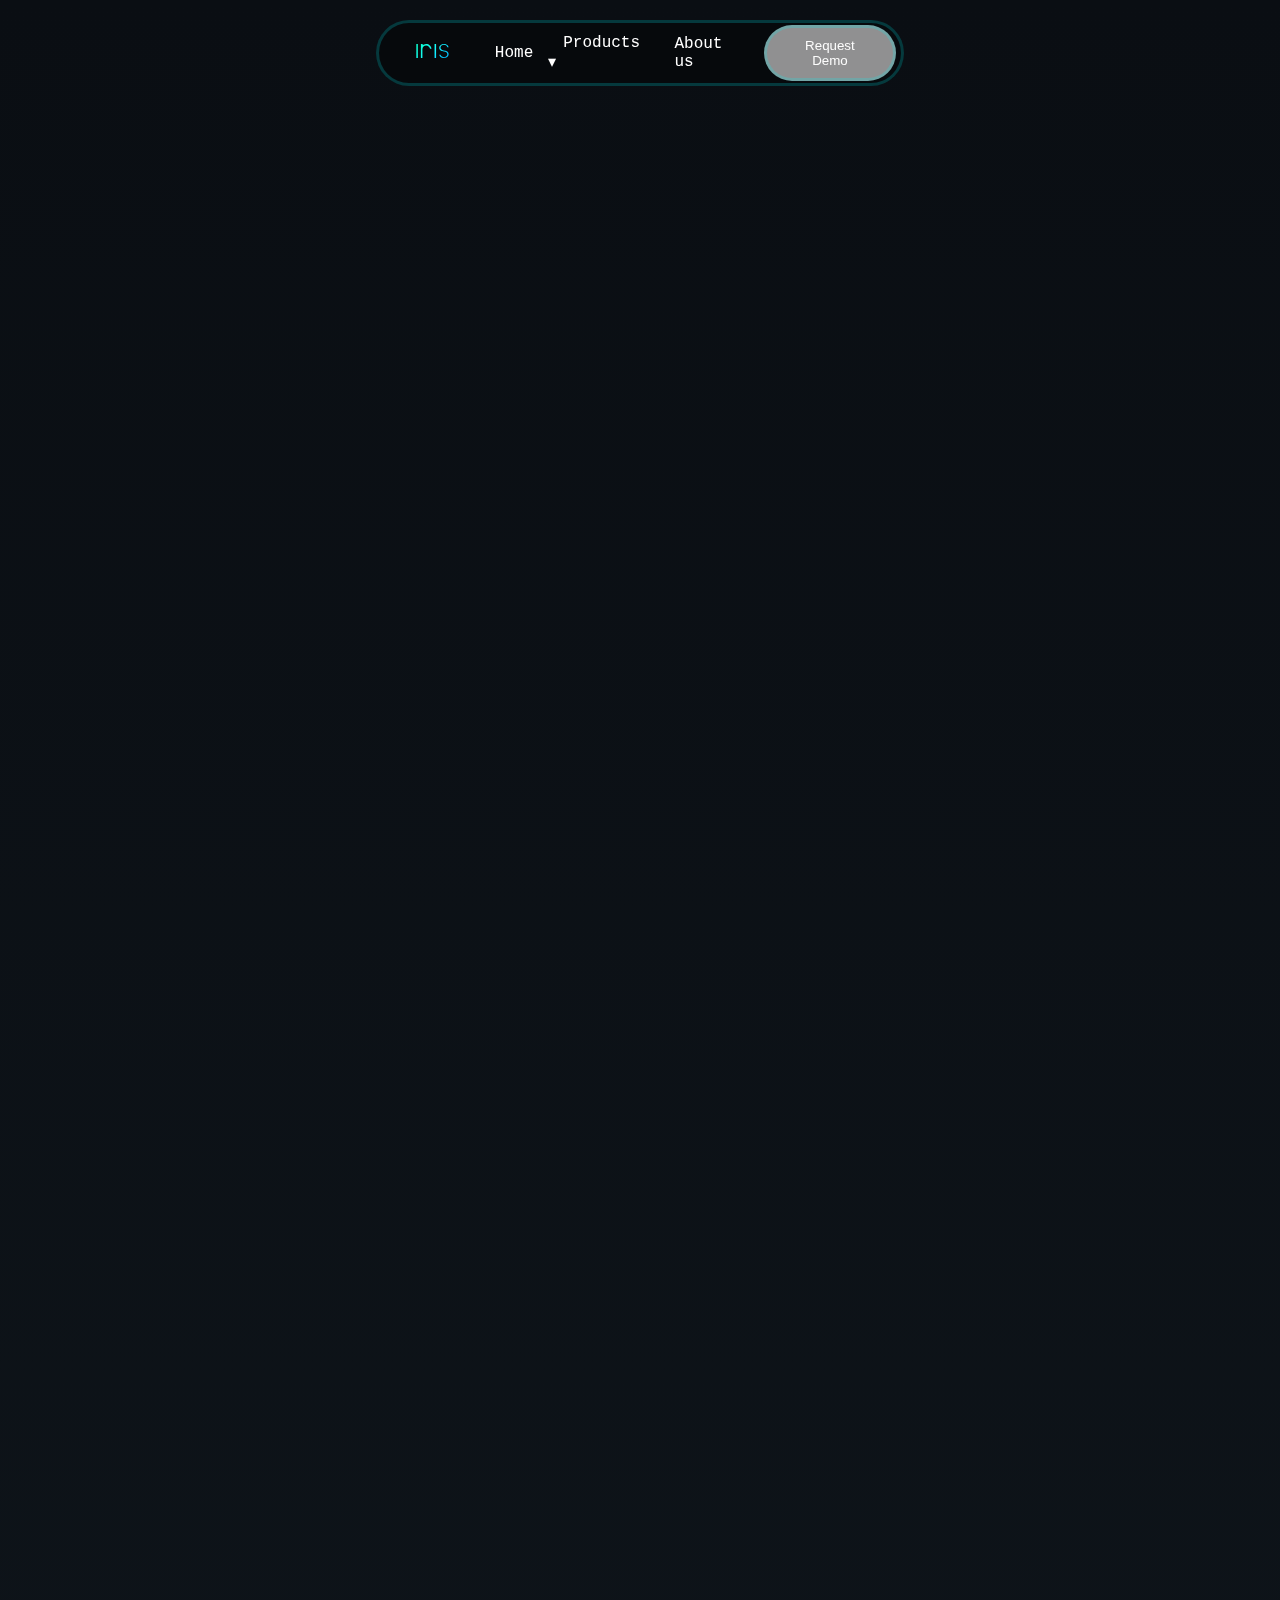
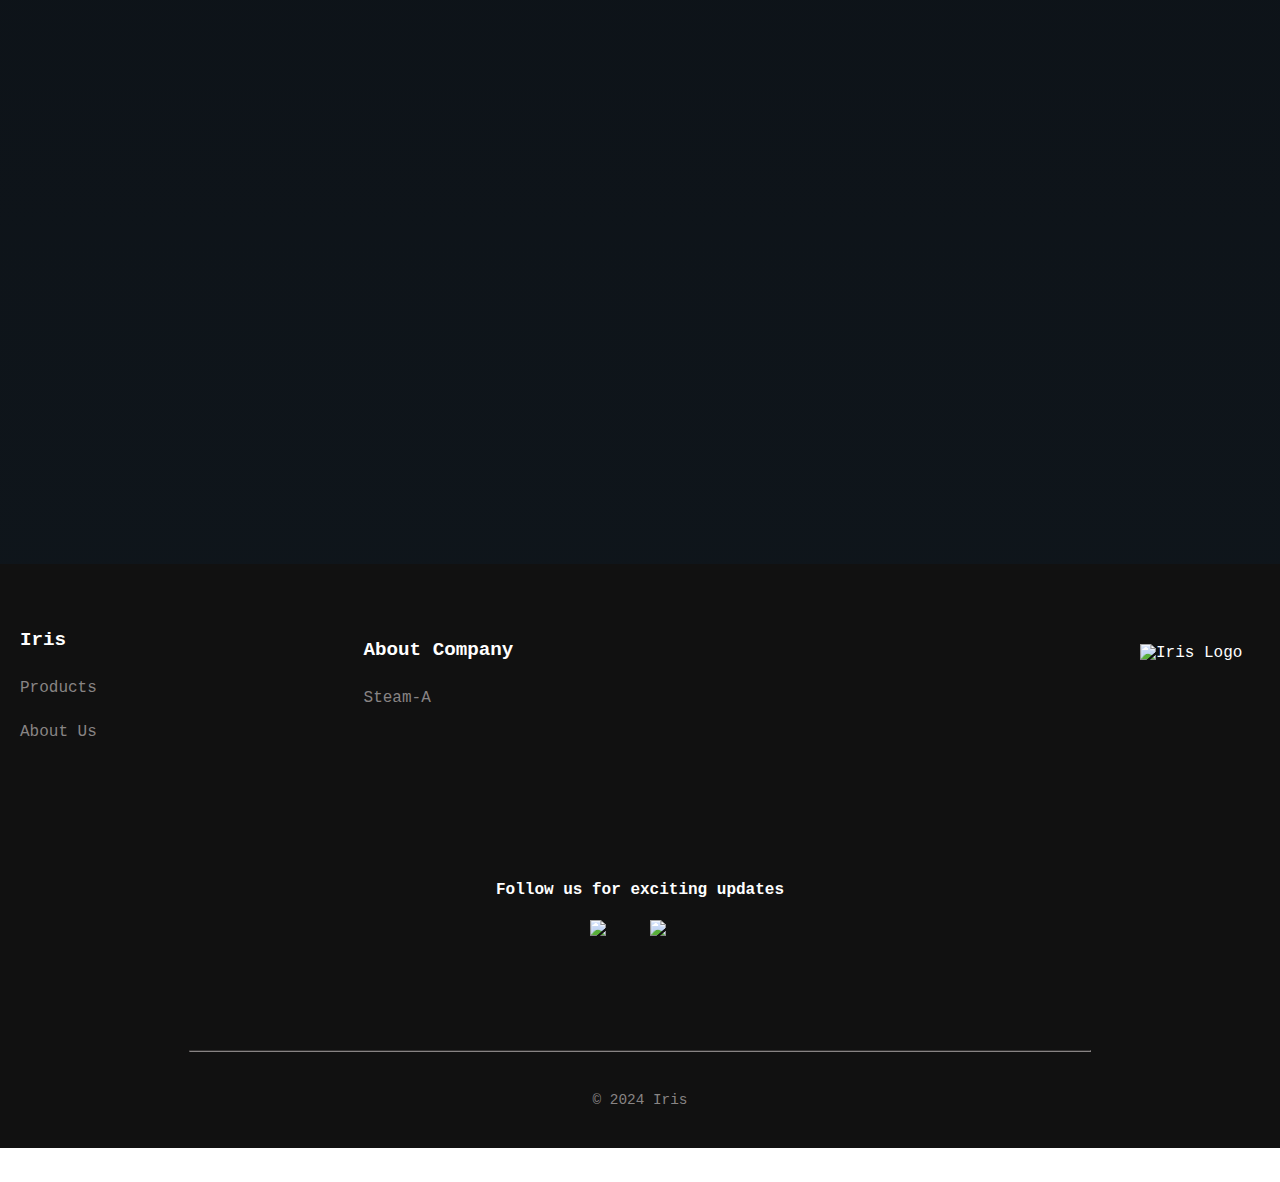
==== commit 4af780e7: "patch works" ====
--- a/about.html
+++ b/about.html
@@ -14,25 +14,26 @@
 <body>
   <nav class="navbar">
     <div class="navbar-left">
-        <img src="./iris-logo.svg" alt="Iris Logo">
+      <a href="./index.html"><img src="./iris-logo.svg" alt="Iris Logo"></a>
     </div>
     <div class="navbar-right">
-        <a href="./index.html">Home</a>
-        <div class="dropdown">
-            <a href="#">Products</a>
-            <div class="dropdown-content">
-                <a href="./network.html">Network</a>
-                <a href="./echo.html">Echo</a>
-                <a href="./sense.html">Sense</a>
-            </div>
+      <a href="#">Home</a>
+      <div class="dropdown">
+        <a href="#">Products<span class="arrow">&#9662;</span></a>
+        <div class="dropdown-content">
+          <a href="./network.html">Network</a>
+          <a href="./echo.html">Echo</a>
+          <a href="./sense.html">Sense</a>
         </div>
-        <a href="./about.html">About us</a>
-        <button class="request-button">
-            Request Demo
-            <img src="./up-right-arrow.png" alt="" class="icon">
-        </button>
+      </div>
+      <a href="./about.html">About us</a>
+      <button class="request-button">
+        Request Demo
+        <img src="./up-right-arrow.png" alt="" class="icon">
+      </button>
+      
     </div>
-</nav>
+  </nav>
   <br><br><br><br><br><br><br><br><br><br>
   <div class="container grow-on-scroll">
     <p class="heading">We are not just software geeks wanting to do something in EV Space!</p>
--- a/global.css
+++ b/global.css
@@ -99,6 +99,14 @@
   .dropdown-content a:hover {
     background-color: rgba(255, 255, 255, 0.2);
   }
+  .dropdown > a .arrow {
+    display: inline-block;
+    transition: transform 0.3s ease;
+  }
+  
+  .dropdown:hover .arrow {
+    transform: rotate(-180deg);
+  }
   
   .request-button {
     background-color: rgba(171, 171, 171, 0.836);
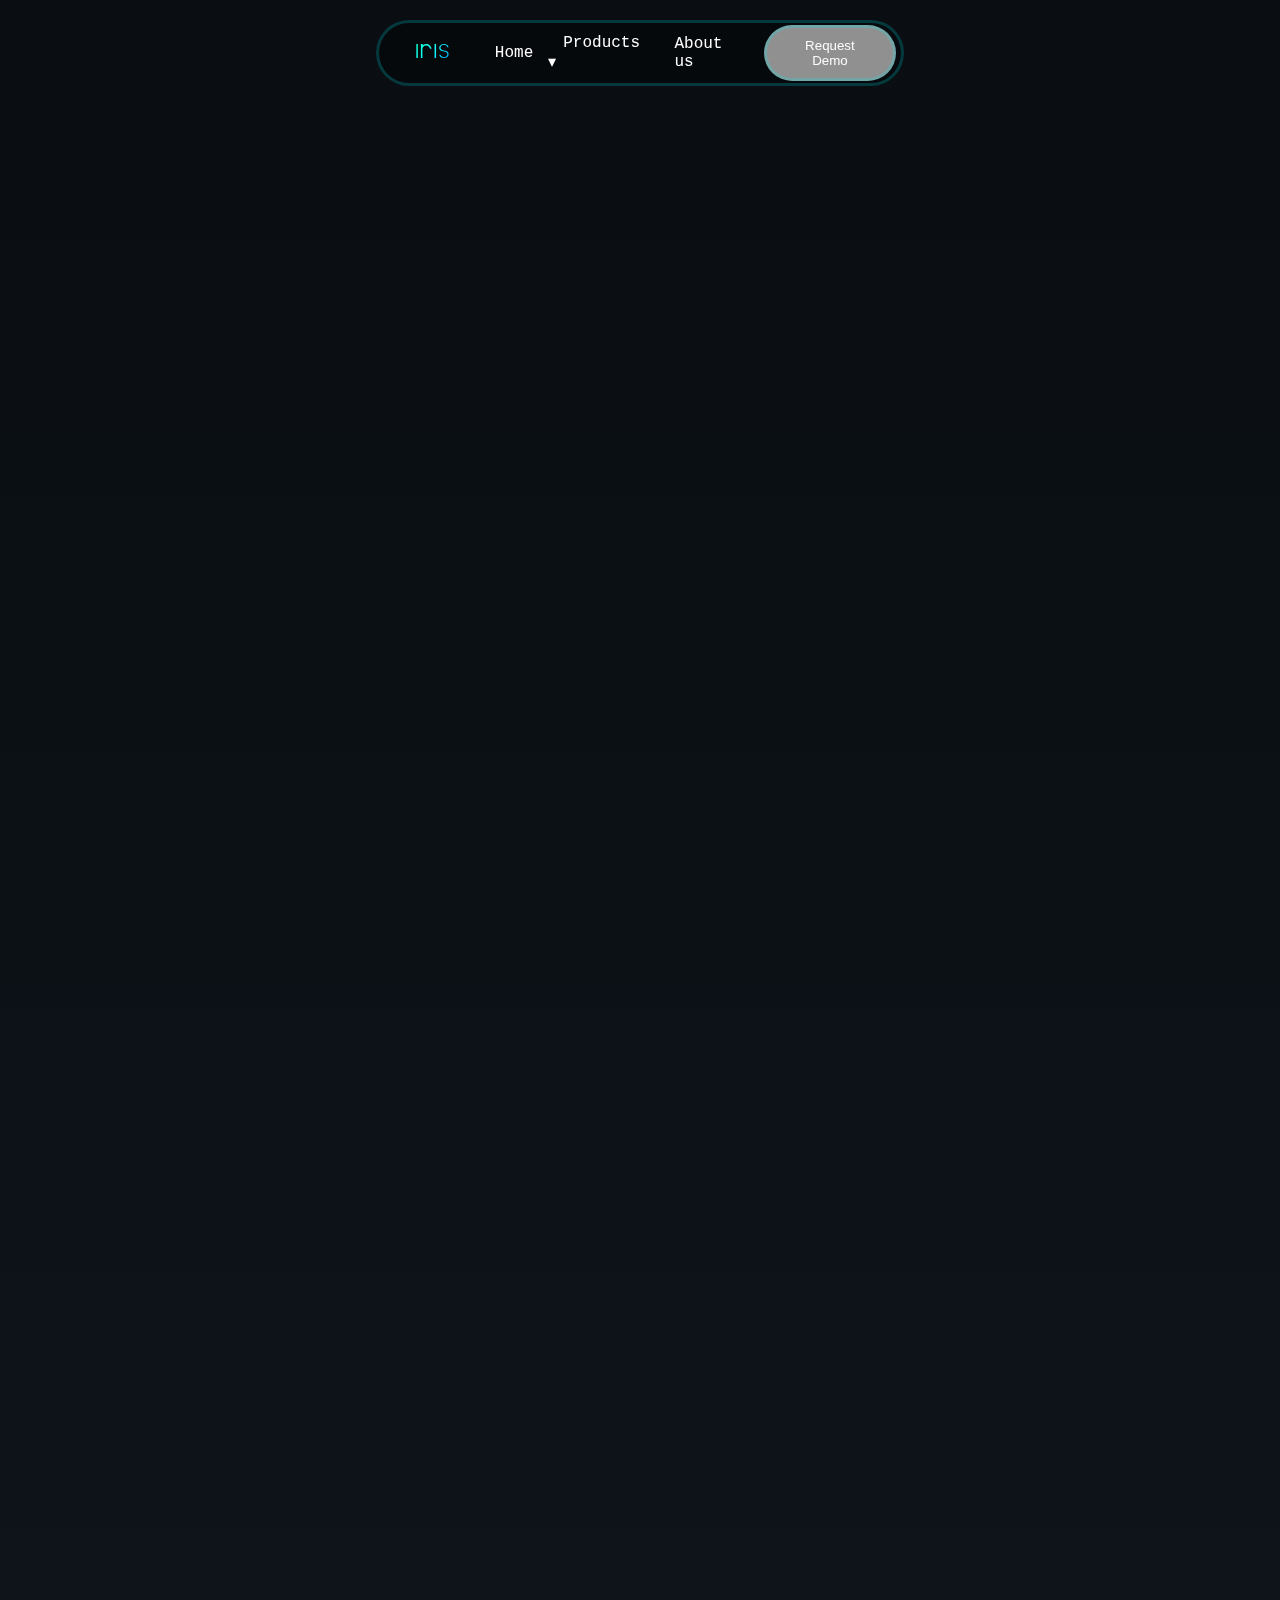
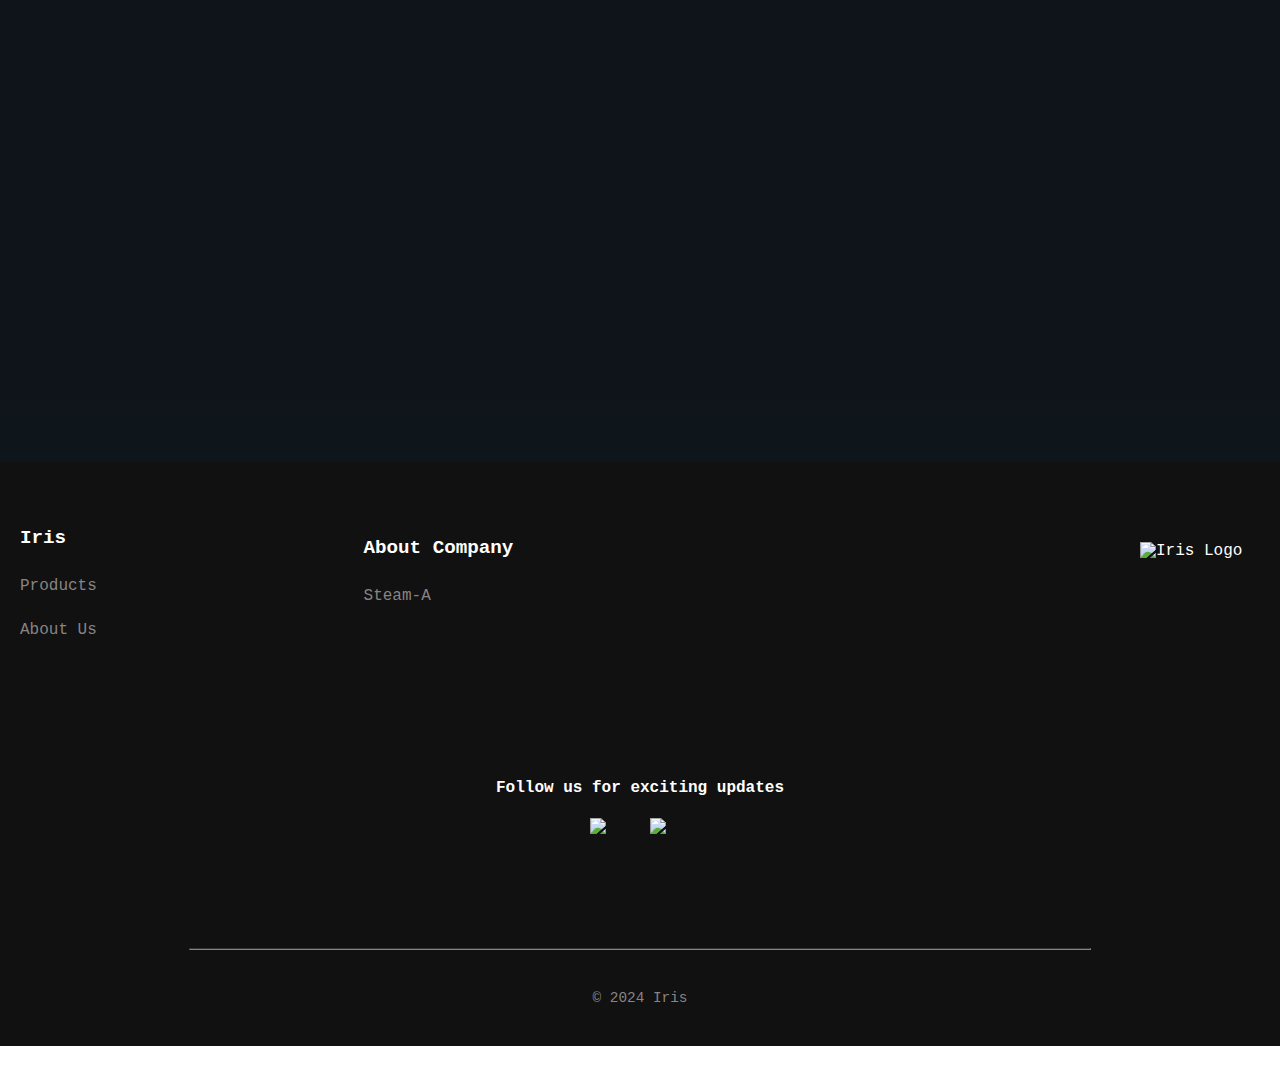
==== commit 7ec84639: "patch work" ====
--- a/about.html
+++ b/about.html
@@ -14,10 +14,10 @@
 <body>
   <nav class="navbar">
     <div class="navbar-left">
-      <a href="./index.html"><img src="./iris-logo.svg" alt="Iris Logo"></a>
+      <a href="./index.html"><img src="assets/iris-logo.svg" alt="Iris Logo"></a>
     </div>
     <div class="navbar-right">
-      <a href="#">Home</a>
+      <a href="./index.html">Home</a>
       <div class="dropdown">
         <a href="#">Products<span class="arrow">&#9662;</span></a>
         <div class="dropdown-content">
@@ -29,21 +29,20 @@
       <a href="./about.html">About us</a>
       <button class="request-button">
         Request Demo
-        <img src="./up-right-arrow.png" alt="" class="icon">
+        <img src="assets/up-right-arrow.png" alt="" class="icon">
       </button>
       
     </div>
   </nav>
-  <br><br><br><br><br><br><br><br><br><br>
-  <div class="container grow-on-scroll">
+  <section class="container grow-on-scroll ">
     <p class="heading">We are not just software geeks wanting to do something in EV Space!</p>
     <h1 class="main-heading">We are business problem solvers, energy and EV charging specialists</h1>
     <button class="button">Request Demo</button>
-  </div>
-  <br><br><br><br>
+  </section>
+
 
   <!-- About Us Section -->
-  <div class="about-container grow-on-scroll">
+  <section class="about-container grow-on-scroll">
     <p class="about-heading">About Us</p>
     <h2 class="about-title">Who are we?</h2>
 
@@ -94,10 +93,10 @@
         <p>Naga brings in 20+ years of experience in large scale eMobility and clean energy product development with domain knowledge of high-power electronics, PLC automation and EVSE management platforms.</p>
       </div>
     </div>
-  </div>
+  </section>
 
  <!-- Location & Contact Section -->
-  <div class="outer-loc grow-on-scroll">
+  <section class="outer-loc grow-on-scroll">
  <div class="location-container">
     <!-- Location Details -->
     <div class="location-details">
@@ -127,7 +126,7 @@
       </form>
     </div>
     </div>
-  </div>
+  </section>
   <footer class=footers">
     <div class="footersec">
       <div class="footer-section">
--- a/global.css
+++ b/global.css
@@ -38,41 +38,45 @@
     width: 40%;
     max-width: 1200px;
     z-index: 1000;
-  }
-  
-  .navbar-left img {
+}
+
+.navbar-left img {
     height: 30px;
     width: auto;
     padding: 5px;
-  }
-  
-  .navbar-right {
+}
+
+.navbar-right {
     display: flex;
     align-items: center;
-  }
-  
-  .navbar a {
+}
+
+.navbar a {
     text-decoration: none;
     color: white;
     padding: 10px 15px;
     transition: color 0.3s ease;
-  }
-  
-  .navbar a:hover {
+}
+
+.navbar a:hover {
     color: rgba(16, 181, 226, 0.7);
-  }
-  
-  .dropdown {
+}
+
+.dropdown {
     position: relative;
     display: inline-block;
-  }
-  
-  .dropdown > a::after {
-    font-size: 0.7em;
-    margin-left: 5px;
-  }
-  
-  .dropdown-content {
+}
+dropdown > a .arrow {
+  display: inline-block;
+  transition: transform 0.3s ease;
+}
+
+.dropdown:hover .arrow {
+  transform: rotate(-180deg);
+}
+
+
+.dropdown-content {
     display: none;
     position: absolute;
     background-color: rgba(255, 255, 255, 0.1);
@@ -83,32 +87,30 @@
     z-index: 1;
     border-radius: 5px;
     overflow: hidden;
-  }
-  
-  .dropdown:hover .dropdown-content {
+}
+
+.dropdown:hover .dropdown-content {
     display: block;
-  }
-  
-  .dropdown-content a {
+}
+
+.dropdown-content a {
     color: white;
     padding: 12px 16px;
     text-decoration: none;
     display: block;
-  }
-  
-  .dropdown-content a:hover {
+}
+
+.dropdown-content a:hover {
     background-color: rgba(255, 255, 255, 0.2);
-  }
-  .dropdown > a .arrow {
+}
+
+.dropdown > a .arrow {
     display: inline-block;
     transition: transform 0.3s ease;
-  }
-  
-  .dropdown:hover .arrow {
-    transform: rotate(-180deg);
-  }
-  
-  .request-button {
+}
+
+
+.request-button {
     background-color: rgba(171, 171, 171, 0.836);
     color: rgb(253, 253, 253);
     border: none;
@@ -122,30 +124,102 @@
     transition: all 0.3s ease;
     overflow: hidden;
     position: relative;
-  }
-  
-  .request-button span {
+}
+
+.request-button span {
     display: inline-block;
     transition: all 0.3s ease;
-  }
-  
-  .request-button .icon {
+}
+
+.request-button .icon {
     opacity: 0;
     width: 0;
     margin-left: 0;
     transition: all 0.3s ease;
-  }
-  
-  .request-button:hover {
+}
+
+.request-button:hover {
     padding-right: 20px;
     background-image: var(--button-gradient);
-  }
-  
-  .request-button:hover .icon {
+}
+
+.request-button:hover .icon {
     opacity: 1;
     width: 20px;
     margin-left: 10px;
-  }
+}
+
+/* Mobile styles */
+.menu-icon {
+    display: none;
+    cursor: pointer;
+    padding: 10px;
+}
+
+.menu-icon div {
+    width: 25px;
+    height: 3px;
+    background-color: white;
+    margin: 5px 0;
+    transition: 0.4s;
+}
+
+@media screen and (max-width: 768px) {
+    .navbar {
+        flex-direction: column;
+        align-items: flex-start;
+        padding: 10px;
+        border-radius: 10px;
+        width: 90%;
+    }
+
+    .navbar-right {
+        display: none;
+        flex-direction: column;
+        width: 100%;
+        align-items: flex-start;
+    }
+
+    .navbar-right.active {
+        display: flex;
+    }
+
+    .menu-icon {
+        display: block;
+        position: absolute;
+        top: 10px;
+        right: 10px;
+    }
+
+    .dropdown-content {
+        position: static;
+        background-color: transparent;
+        box-shadow: none;
+    }
+
+    .dropdown:hover .dropdown-content {
+        display: none;
+    }
+
+    .dropdown.active .dropdown-content {
+        display: block;
+    }
+
+    .request-button {
+        margin-top: 10px;
+        width: 100%;
+        justify-content: center;
+        padding-right: 20px;
+        background-image: var(--button-gradient);
+    }
+
+    .request-button .icon {
+        opacity: 1;
+        width: 20px;
+        margin-left: 10px;
+    }
+}
+  
   
   /* Responsive styles */
   @media (max-width: 1200px) {
@@ -164,7 +238,7 @@
     }
   }
   
-  @media (max-width: 768px) {
+  /* @media (max-width: 768px) {
     .navbar {
       flex-direction: column;
       align-items: center;
@@ -187,7 +261,7 @@
     .request-button {
       padding: 8px 16px;
     }
-  }
+  } */
   
   @media (max-width: 576px) {
     .navbar {
--- a/about.css
+++ b/about.css
@@ -15,6 +15,7 @@
     .container {
       text-align: center;
       padding: 20px;
+      margin-top:150px ;
       max-width: 800px;
       margin-bottom: 40px;
     }
